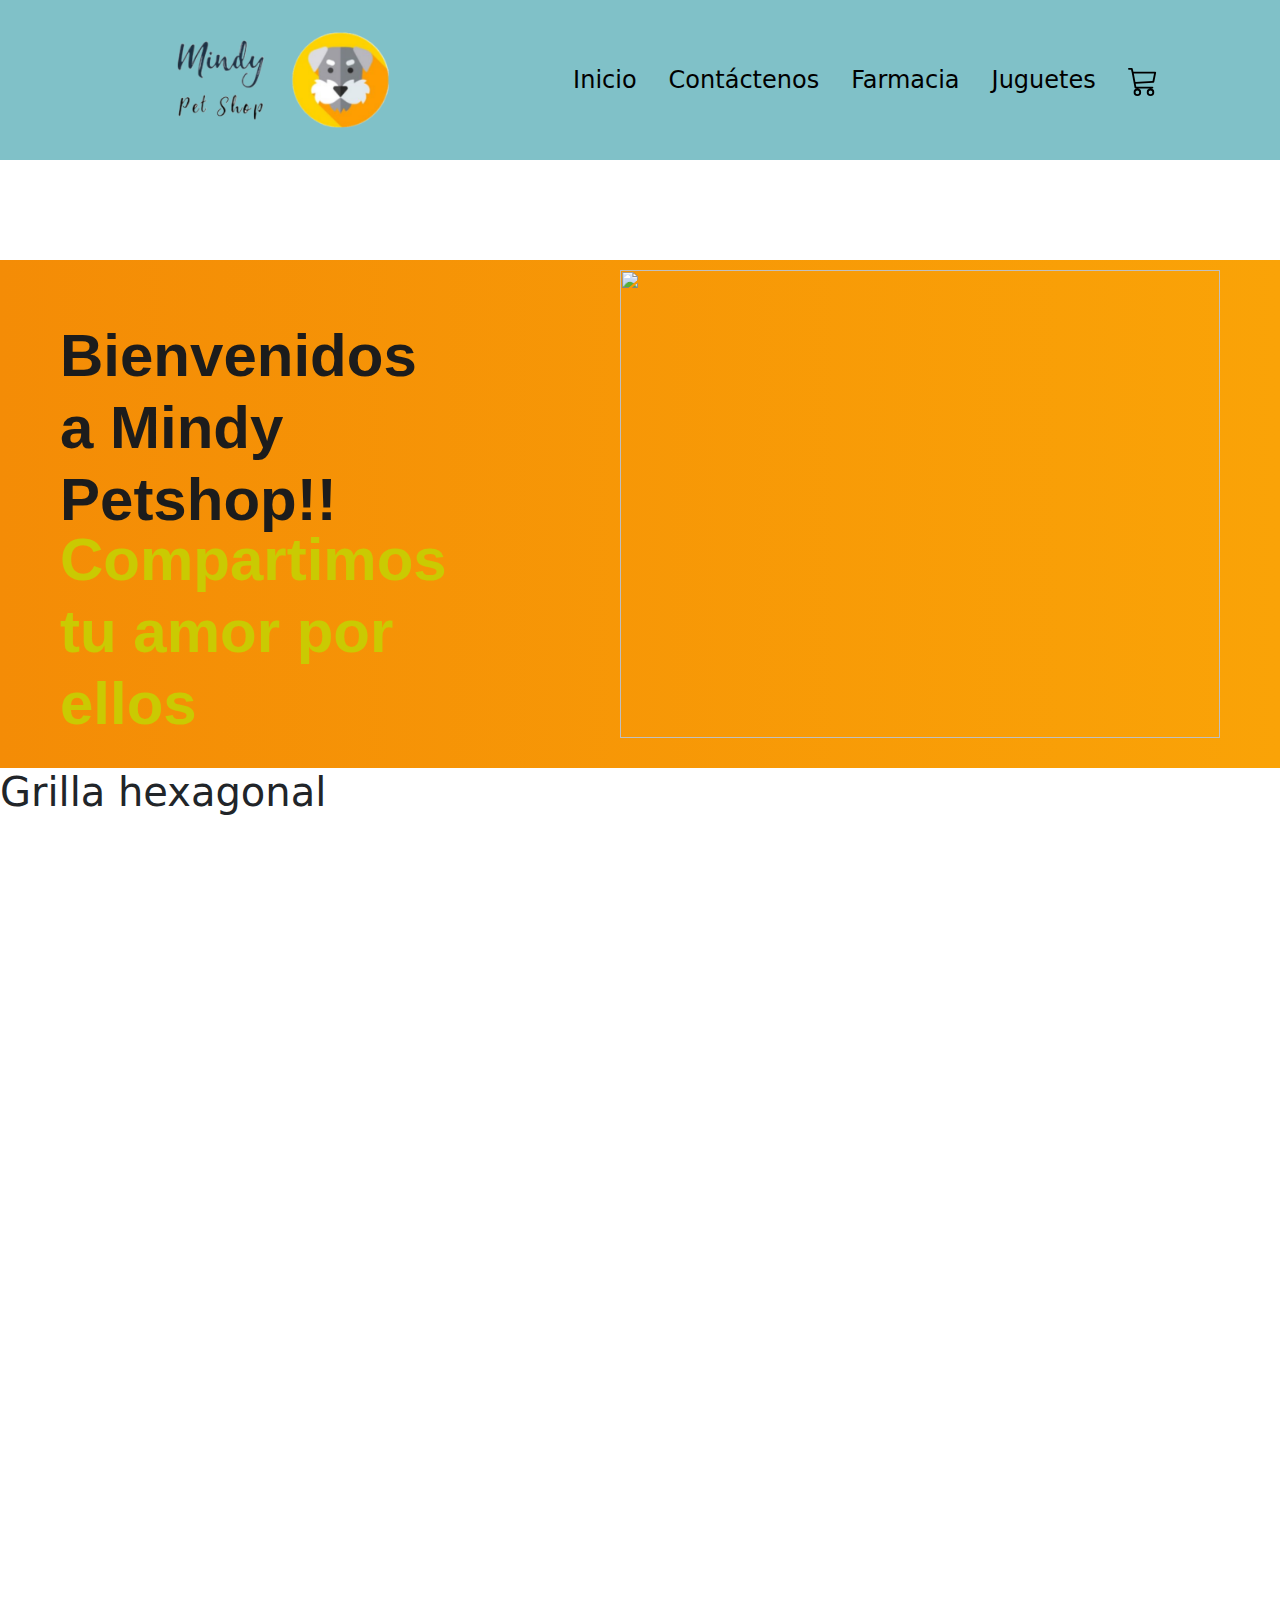
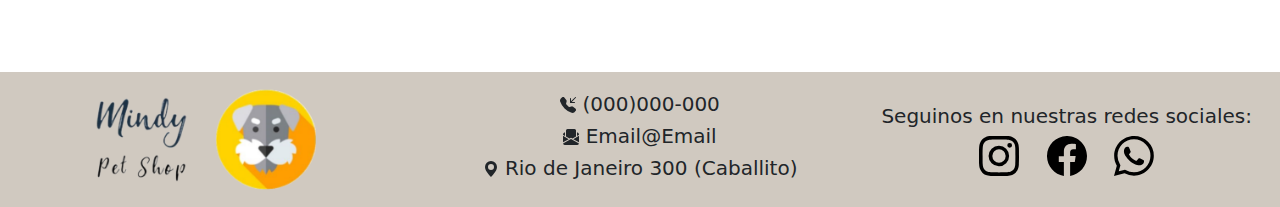
==== html/index.html @ bd45a816 "modificacion lunes 30-05 20:30hs" ====
<!DOCTYPE html>
<html lang="en">

<head>
   <meta charset="UTF-8">
   <meta http-equiv="X-UA-Compatible" content="IE=edge">
   <meta name="viewport" content="width=device-width, initial-scale=1.0">
   <link rel="stylesheet" href="https://cdn.jsdelivr.net/npm/bootstrap@5.2.0-beta1/dist/css/bootstrap.min.css">
   <link rel="stylesheet" href="https://cdn.jsdelivr.net/npm/bootstrap@5.2.0-beta1/dist/js/bootstrap.bundle.min.js">
   <link href="https://fonts.googleapis.com/css2?family=Secular+One&family=Signika+Negative:wght@700&display=swap"
      rel="stylesheet">
   <link rel="shortcut icon" href="./img/favicon.ico" type="image/x-icon">
   <link rel="stylesheet" href="../css/style.css">
   <title>Inicio</title>
</head>

<body>
   <header>
      <img class="logo" src="../img/minpet.png" alt="logo">
        <nav class="navbar navbar-expand-lg navbar-light">
            <div class="container-fluid">

                <button class="navbar-toggler" type="button" data-bs-toggle="collapse"
                    data-bs-target="#navbarNavAltMarkup" aria-controls="navbarNavAltMarkup" aria-expanded="false"
                    aria-label="Toggle navigation">
                    <span class="navbar-toggler-icon"></span>
                </button>
                <div class="collapse navbar-collapse" id="navbarNavAltMarkup">
                    <div class="navbar-nav">
                  <a href="#">Inicio</a>
                  <a href="./contacto.html">Contáctenos</a>
                  <a href="./farmacia.html">Farmacia</a>
                  <a href="./juguetes.html">Juguetes</a>
                  <a href="./carrito.html"><svg xmlns="http://www.w3.org/2000/svg" width="30" height="30"
                        fill="currentColor" class="bi bi-cart3" viewBox="0 0 16 16">
                        <path
                           d="M0 1.5A.5.5 0 0 1 .5 1H2a.5.5 0 0 1 .485.379L2.89 3H14.5a.5.5 0 0 1 .49.598l-1 5a.5.5 0 0 1-.465.401l-9.397.472L4.415 11H13a.5.5 0 0 1 0 1H4a.5.5 0 0 1-.491-.408L2.01 3.607 1.61 2H.5a.5.5 0 0 1-.5-.5zM3.102 4l.84 4.479 9.144-.459L13.89 4H3.102zM5 12a2 2 0 1 0 0 4 2 2 0 0 0 0-4zm7 0a2 2 0 1 0 0 4 2 2 0 0 0 0-4zm-7 1a1 1 0 1 1 0 2 1 1 0 0 1 0-2zm7 0a1 1 0 1 1 0 2 1 1 0 0 1 0-2z" />
                     </svg></a>
               </div>
            </div>
         </div>
      </nav>
   </header>

   <!-- CUERPO -->

   <main>
      <div class="contenedorPadre">
         <div class="contenedorSecundario">
            <div class="contenedor-bienvenido">
               <h1>Bienvenidos a Mindy Petshop!!</h1>
               <h2>Compartimos tu amor por ellos</h2>
            </div>
            <div class="contenedor-img">
               <img  class="img-index" src="./grilla-imagenes/perro-bienvenida-removebg-preview.png" alt="">
            </div>
         </div>
      </div>
      <h1 class="titulo">Grilla hexagonal</h1>
      <div class="galeria">

         <div class="galeria-item">
            <img class="img-index" src="./grilla-imagenes/pexels-anna-shvets-4588065.jpg" alt="foto-conej">
         </div>
         <div class="galeria-item">
            <img class="img-index" src="./grilla-imagenes/pexels-elianne-dipp-4666747.jpg" alt="foto-conej">
         </div>
         <div class="galeria-item">
            <img class="img-index" src="./grilla-imagenes/pexels-photo-2078772.jpeg" alt="foto-conej">
         </div>
         <div class="galeria-item">
            <img class="img-index" src="./grilla-imagenes/pexels-fox-213399.jpg" alt="foto-conej">
         </div>
         <div class="galeria-item">
            <img class="img-index" src="./grilla-imagenes/pexels-marko-blazevic-1327405.jpg" alt="foto-conej">
         </div>
         <div class="galeria-item">
            <img class="img-index" src="./grilla-imagenes/pexels-pixabay-45201.jpg" alt="foto-conej">
         </div>
         <div class="galeria-item">
            <img class="img-index" src="./grilla-imagenes/pexels-photo-2061057.webp" alt="foto-conej">
         </div>
         <div class="galeria-item">
            <img class="img-index" src="./grilla-imagenes/pexels-pixabay-53581.jpg" alt="foto-conej">
         </div>
         <div class="galeria-item">
            <img class="img-index" src="./grilla-imagenes/pexels-samer-daboul-1216482.jpg" alt="foto-conej">
         </div>
         <div class="galeria-item">
            <img class="img-index" src="./grilla-imagenes/pexels-photo-991831.webp" alt="foto-conej">
         </div>
      </div>
   </main>

   <!-- FOOTER -->


   <footer>
      <div class="imgfooter col-4 "><img class="logofooter" src="../img/minpet.png" alt=""></div>

      <div class="datosfooter row-align-items-center col-4">

         <h5><svg xmlns="http://www.w3.org/2000/svg" width="16" height="16" fill="currentColor"
               class="bi bi-telephone-inbound-fill" viewBox="0 0 16 16">
               <path fill-rule="evenodd"
                  d="M1.885.511a1.745 1.745 0 0 1 2.61.163L6.29 2.98c.329.423.445.974.315 1.494l-.547 2.19a.678.678 0 0 0 .178.643l2.457 2.457a.678.678 0 0 0 .644.178l2.189-.547a1.745 1.745 0 0 1 1.494.315l2.306 1.794c.829.645.905 1.87.163 2.611l-1.034 1.034c-.74.74-1.846 1.065-2.877.702a18.634 18.634 0 0 1-7.01-4.42 18.634 18.634 0 0 1-4.42-7.009c-.362-1.03-.037-2.137.703-2.877L1.885.511zM15.854.146a.5.5 0 0 1 0 .708L11.707 5H14.5a.5.5 0 0 1 0 1h-4a.5.5 0 0 1-.5-.5v-4a.5.5 0 0 1 1 0v2.793L15.146.146a.5.5 0 0 1 .708 0z" />
            </svg> (000)000-000</h5>
         <h5><svg xmlns="http://www.w3.org/2000/svg" width="16" height="16" fill="currentColor"
               class="bi bi-envelope-paper-fill" viewBox="0 0 16 16">
               <path fill-rule="evenodd"
                  d="M6.5 9.5 3 7.5v-6A1.5 1.5 0 0 1 4.5 0h7A1.5 1.5 0 0 1 13 1.5v6l-3.5 2L8 8.75l-1.5.75ZM1.059 3.635 2 3.133v3.753L0 5.713V5.4a2 2 0 0 1 1.059-1.765ZM16 5.713l-2 1.173V3.133l.941.502A2 2 0 0 1 16 5.4v.313Zm0 1.16-5.693 3.337L16 13.372v-6.5Zm-8 3.199 7.941 4.412A2 2 0 0 1 14 16H2a2 2 0 0 1-1.941-1.516L8 10.072Zm-8 3.3 5.693-3.162L0 6.873v6.5Z" />
            </svg> Email@Email</h5>
         <h5><svg xmlns="http://www.w3.org/2000/svg" width="16" height="16" fill="currentColor"
               class="bi bi-geo-alt-fill" viewBox="0 0 16 16">
               <path d="M8 16s6-5.686 6-10A6 6 0 0 0 2 6c0 4.314 6 10 6 10zm0-7a3 3 0 1 1 0-6 3 3 0 0 1 0 6z" />
            </svg> Rio de Janeiro 300 (Caballito)</h5>
      </div>

      <div class="redesfooter col-4">
         <h5>Seguinos en nuestras redes sociales:</h5>
         <div class="redes">
            <a class="aredsocial" href=""><svg xmlns="http://www.w3.org/2000/svg" width="40" height="40" fill="dark"
                  class="bi bi-instagram" viewBox="0 0 16 16">
                  <path
                     d="M8 0C5.829 0 5.556.01 4.703.048 3.85.088 3.269.222 2.76.42a3.917 3.917 0 0 0-1.417.923A3.927 3.927 0 0 0 .42 2.76C.222 3.268.087 3.85.048 4.7.01 5.555 0 5.827 0 8.001c0 2.172.01 2.444.048 3.297.04.852.174 1.433.372 1.942.205.526.478.972.923 1.417.444.445.89.719 1.416.923.51.198 1.09.333 1.942.372C5.555 15.99 5.827 16 8 16s2.444-.01 3.298-.048c.851-.04 1.434-.174 1.943-.372a3.916 3.916 0 0 0 1.416-.923c.445-.445.718-.891.923-1.417.197-.509.332-1.09.372-1.942C15.99 10.445 16 10.173 16 8s-.01-2.445-.048-3.299c-.04-.851-.175-1.433-.372-1.941a3.926 3.926 0 0 0-.923-1.417A3.911 3.911 0 0 0 13.24.42c-.51-.198-1.092-.333-1.943-.372C10.443.01 10.172 0 7.998 0h.003zm-.717 1.442h.718c2.136 0 2.389.007 3.232.046.78.035 1.204.166 1.486.275.373.145.64.319.92.599.28.28.453.546.598.92.11.281.24.705.275 1.485.039.843.047 1.096.047 3.231s-.008 2.389-.047 3.232c-.035.78-.166 1.203-.275 1.485a2.47 2.47 0 0 1-.599.919c-.28.28-.546.453-.92.598-.28.11-.704.24-1.485.276-.843.038-1.096.047-3.232.047s-2.39-.009-3.233-.047c-.78-.036-1.203-.166-1.485-.276a2.478 2.478 0 0 1-.92-.598 2.48 2.48 0 0 1-.6-.92c-.109-.281-.24-.705-.275-1.485-.038-.843-.046-1.096-.046-3.233 0-2.136.008-2.388.046-3.231.036-.78.166-1.204.276-1.486.145-.373.319-.64.599-.92.28-.28.546-.453.92-.598.282-.11.705-.24 1.485-.276.738-.034 1.024-.044 2.515-.045v.002zm4.988 1.328a.96.96 0 1 0 0 1.92.96.96 0 0 0 0-1.92zm-4.27 1.122a4.109 4.109 0 1 0 0 8.217 4.109 4.109 0 0 0 0-8.217zm0 1.441a2.667 2.667 0 1 1 0 5.334 2.667 2.667 0 0 1 0-5.334z" />
               </svg></a>
            <a class="aredsocial" href=""><svg xmlns="http://www.w3.org/2000/svg" width="40" height="40" fill="dark"
                  class="bi bi-facebook" viewBox="0 0 16 16">
                  <path
                     d="M16 8.049c0-4.446-3.582-8.05-8-8.05C3.58 0-.002 3.603-.002 8.05c0 4.017 2.926 7.347 6.75 7.951v-5.625h-2.03V8.05H6.75V6.275c0-2.017 1.195-3.131 3.022-3.131.876 0 1.791.157 1.791.157v1.98h-1.009c-.993 0-1.303.621-1.303 1.258v1.51h2.218l-.354 2.326H9.25V16c3.824-.604 6.75-3.934 6.75-7.951z" />
               </svg></a>
            <a class="aredsocial" href=""><svg xmlns="http://www.w3.org/2000/svg" width="40" height="40" fill="dark"
                  class="bi bi-whatsapp" viewBox="0 0 16 16">
                  <path
                     d="M13.601 2.326A7.854 7.854 0 0 0 7.994 0C3.627 0 .068 3.558.064 7.926c0 1.399.366 2.76 1.057 3.965L0 16l4.204-1.102a7.933 7.933 0 0 0 3.79.965h.004c4.368 0 7.926-3.558 7.93-7.93A7.898 7.898 0 0 0 13.6 2.326zM7.994 14.521a6.573 6.573 0 0 1-3.356-.92l-.24-.144-2.494.654.666-2.433-.156-.251a6.56 6.56 0 0 1-1.007-3.505c0-3.626 2.957-6.584 6.591-6.584a6.56 6.56 0 0 1 4.66 1.931 6.557 6.557 0 0 1 1.928 4.66c-.004 3.639-2.961 6.592-6.592 6.592zm3.615-4.934c-.197-.099-1.17-.578-1.353-.646-.182-.065-.315-.099-.445.099-.133.197-.513.646-.627.775-.114.133-.232.148-.43.05-.197-.1-.836-.308-1.592-.985-.59-.525-.985-1.175-1.103-1.372-.114-.198-.011-.304.088-.403.087-.088.197-.232.296-.346.1-.114.133-.198.198-.33.065-.134.034-.248-.015-.347-.05-.099-.445-1.076-.612-1.47-.16-.389-.323-.335-.445-.34-.114-.007-.247-.007-.38-.007a.729.729 0 0 0-.529.247c-.182.198-.691.677-.691 1.654 0 .977.71 1.916.81 2.049.098.133 1.394 2.132 3.383 2.992.47.205.84.326 1.129.418.475.152.904.129 1.246.08.38-.058 1.171-.48 1.338-.943.164-.464.164-.86.114-.943-.049-.084-.182-.133-.38-.232z" />
               </svg></a>
         </div>
      </div>

   </footer>

</body>

</html>
---- css/style.css ----
* {
    margin: 0%;
    padding: 0%;
    box-sizing: border-box;
}

/* Encabezado */

header {
    display: flex;
    align-items: center;
    justify-content: space-around;
    background-color: rgb(128, 193, 200);
    height: 10rem;
}


nav a {
    color: BLACK;
    font-size: 1.5rem;
    text-decoration: none;
    border-radius: .5rem;
    margin-right: 2rem;
    transition: all 1s;
}

nav a:hover {
    transition: all 1s;
    background-color: rgb(255, 211, 0);
    color: black;
    padding: .5rem;

}
.logo {
    width: 18%;
    z-index: 1;
    margin-left: 6rem;
}


/* Cuerpo */

.contenedorPadre {
    width: 100%;
    margin-top: 100px;
    font-family: 'Lucida Sans', 'Lucida Sans Regular', 'Lucida Grande', 'Lucida Sans Unicode', Geneva, Verdana, sans-serif;
    background: linear-gradient(to left, #faa307, #f48c06);
}

.contenedorSecundario {
    max-width: 1200px;
    margin: auto;
    padding: 20px;
    display: flex;
    justify-content: space-between;
    background-image: url();
}

.contenedor-bienvenido {
    max-width: 400px;
    margin-top: 40px;
    z-index: 2;
}

.contenedorPadre h1 {
    max-width: 400px;
    font-size: 60px;
    font-weight: 900;
    color: rgb(28, 28, 28);
}

.contenedorPadre h2 {
    font-size: 60px;
    font-weight: 900;
    color: rgb(202, 202, 2);
    margin-top: -20px;
}

.contenedorPadre p {
    margin-top: 10px;
    color: rgb(31, 28, 28);
}

.contenedor-img {
    position: relative;
}

.contenedor-img img {
    position: absolute;
    bottom: 10px;
    right: 0;
    width: 600px;
    animation: movimiento_vector 6s ease-in-out infinite;
    transition: all 300ms;
}

@keyframes movimiento_vector {
    0% {
        transform: translateY(10px);
    }

    25% {
        transform: translateY(-20px);
    }

    100% {
        transform: translateY(10px);
    }
}

.img-index{
    width: 100%;
    height: 100%;
    object-fit: cover;
}

.galeria {
    width: 85%;
    max-width: 1200px;
    margin-left: auto;
    margin-right: auto;

    display: grid;
    grid-template-columns: repeat(auto-fit, 133px);
    grid-auto-rows: 200px;
    justify-content: center;
    gap: 1rem;
}

.galeria-item {
    clip-path: polygon(50% 0%, 100% 25%, 100% 75%, 50% 100%, 0% 75%, 0% 25%);
    grid-column: span 2;
    height: 282px;
    transition: 0.5s filter;
}

.galeria-item:hover {
    filter: brightness(0.3);
}

.galeria-item:first-of-type {
    grid-column: 2 / span 2;
}


@media screen and (min-width: 505px) and (max-width: 685px) {
    .galeria-item:nth-of-type(odd) {
        grid-column: 2 / span 2;
    }

    .contenedor-img img {
        transform: scale(0);
        animation: none;
    }
}

@media screen and (min-width: 270px) and (max-width: 504px) {
    .galeria-item:first-of-type {
        grid-column: 1 / span 2;
    }

    .galeria {
        grid-auto-rows: 282px;
    }

    .contenedor-img img {
        transform: scale(0);
        animation: none;
    }
}

@media screen and (min-width: 505px) and (max-width: 685px) {
    .galeria-item:nth-of-type(odd) {
        grid-column: 2 / span 2;
    }

    .contenedor-img img {
        transform: scale(0);
        animation: none;
    }
}

@media screen and (min-width: 686px) and (max-width: 862px) {
    .galeria-item:nth-of-type(3n + 1) {
        grid-column: 2 / span 2;
    }

    .contenedor-img img {
        width: 500px;
    }
}

@media screen and (min-width: 863px) and (max-width: 1038px) {
    .galeria-item:nth-of-type(4n + 1) {
        grid-column: 2 / span 2;
    }
}

@media screen and (min-width: 1039px) and (max-width: 1215px) {
    .galeria-item:nth-of-type(5n + 1) {
        grid-column: 2 / span 2;
    }

}

@media screen and (min-width: 1216px) and (max-width: 1291px) {
    .galeria-item:nth-of-type(6n + 1) {
        grid-column: 2 / span 2;
    }
}

@media screen and (min-width: 1292px) {
    .galeria-item:nth-of-type(7n + 1) {
        grid-column: 2 / span 2;
    }
}

/* CONTACTO */

h1.contact-tittle {
    opacity: 70%;
    font-size: 4rem;
    font-family: 'Signika Negative', sans-serif;
    display: flex;
    justify-content: start;
    align-items: center;
    margin: 2rem;
    transition: all 1s
}

.contact_main {
    display: flex;
    flex-direction: column;
    align-items: center;
    width: 100%;
    background-color: rgb(228, 212, 185);
}

form {
    width: 70%;
}

#map {
    height: 180px;
    width: 100%;
}

/* CONTACTO */



/* FARMACIA */

.main_farmacia{
    background-color:rgb(228, 212, 185) ;
}

/* .container-farmacia {
    display: flex;
} */

.titulo-pagina-farmacia {
    text-align: center;
    height: 15vh;
    /* background-color: rgb(185, 230, 208); */
    background-image: url('https://escuelafarmacia.com/wp-content/uploads/cl%C3%ADnica-veterinaria.jpg');
    background-position: center;
    background-repeat: no-repeat;
    background-size: cover;
    /*PREGUNTAR MEDIDA*/
}



/* JUGUETES */

.main_juguetes{
    background-color:rgb(228, 212, 185) 
}

.container-juguetes {
    background-color: #F8F0DF;
    /*PREGUNTAR MEDIDA*/
}

.titulo-pagina-juguetes {
    text-align: center;
    height: 20vh;
    background-image: url('https://www.hola.com/imagenes/mascotas/20220325206925/perros-significado-juguetes-favoritos-dn/1-67-423/que-significan-juguetes-para-mi-perro-t.jpg');
    /* background-position: 75% 25%; */
    background-repeat: no-repeat;
    background-size: cover;
    /*PREGUNTAR MEDIDA*/
}


/* CARDS */

.card {
    transform: translateY(15px);
    transition: all 1s;
    margin: 1rem;
    margin-bottom: 2rem;
}

.card:hover {
    box-shadow: 1rem 1rem rgba(189, 189, 189, 0.479);
    transform: translateY(-15px);
    transition: all 1s;
    border-radius: .5rem;
}

.ultimas-unidades {
    background-color: red;
    color:white;
    text-align: center;
    border-radius: 5px;

}

.card>img {
    height: 15rem;
    object-fit: contain;
}




/* CARRITO */

.main-carrito {
    /* background-color:rgb(228, 212, 185) ; */
    min-height: 70vh;
}

/* FOOTER */

footer {
    display: flex;
    align-items: center;
    justify-content: space-between;
    background-color: rgb(208, 201, 192);
    min-height: 15vh;
}

.logofooter {
    width: 15rem;
}

.imgfooter {
    display: flex;
    flex-direction: column;
    align-items: center;
}

.datosfooter {
    display: flex;
    flex-direction: column;
    align-items: center;
}

.redesfooter {
    display: flex;
    flex-direction: column;
    align-items: center;
}

.aredsocial {
    margin: .7rem;
}







/* ....DAVID CSS... */

/* .container-farmacia {
    background-color: #F8F0DF;
    min-height: 50vh;

} */



.titulo-pagina-details {
    text-align: center;
    height: 15vh;
    background-image: url('https://escuelafarmacia.com/wp-content/uploads/cl%C3%ADnica-veterinaria.jpg');
    background-position: center;
    background-repeat: no-repeat;
    background-size: cover;
}





/* .card {
    border-color: grey;
    border-radius: 5px;
    box-shadow: 0px -1px 21px 2px rgba(0, 0, 0, 0.49);
    -webkit-box-shadow: 0px -1px 21px 2px rgba(0, 0, 0, 0.49);
    -moz-box-shadow: 0px -1px 21px 2px rgba(0, 0, 0, 0.49);
    min-height: 35rem;
} */



.img-detail {
    width: 30rem;


}
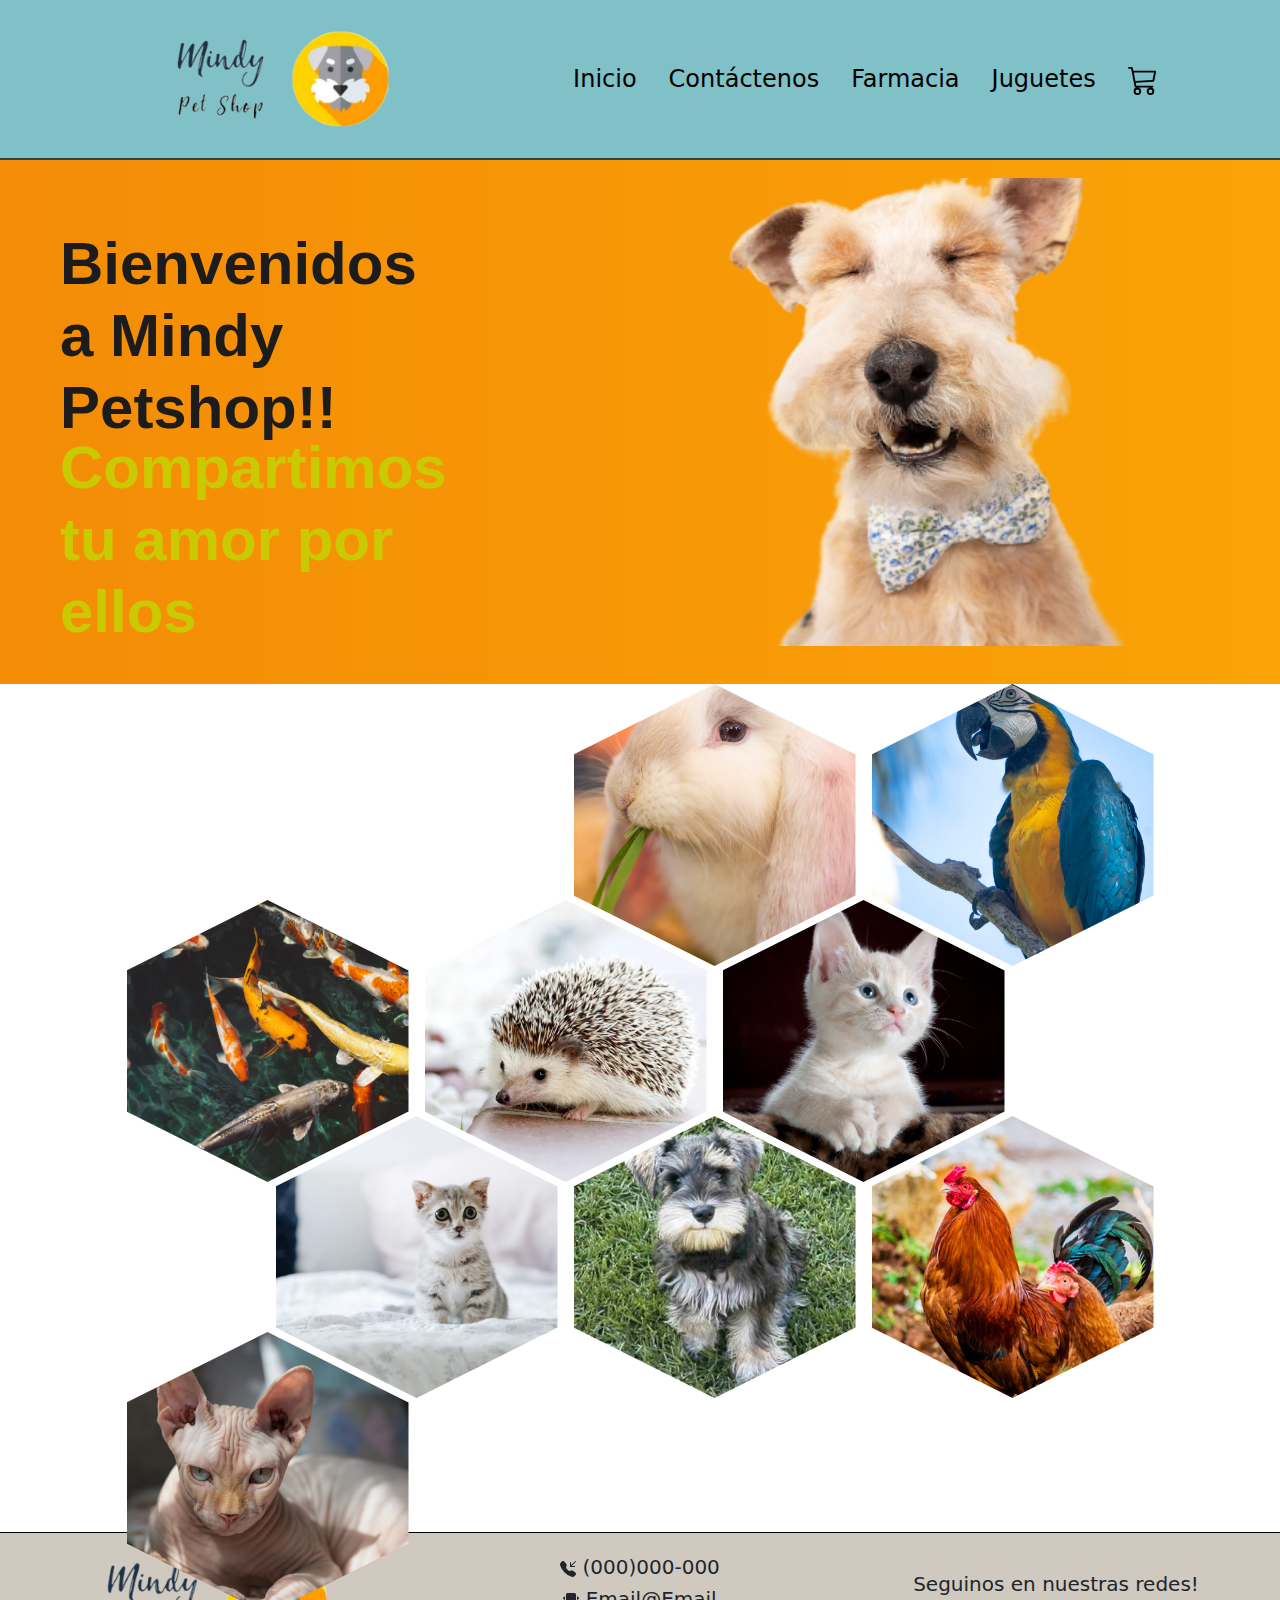
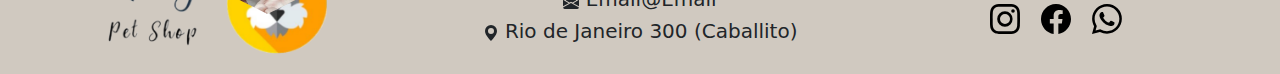
==== commit a89f0796: "modificacion madrugada martes 31-5" ====
--- a/html/index.html
+++ b/html/index.html
@@ -9,7 +9,7 @@
    <link rel="stylesheet" href="https://cdn.jsdelivr.net/npm/bootstrap@5.2.0-beta1/dist/js/bootstrap.bundle.min.js">
    <link href="https://fonts.googleapis.com/css2?family=Secular+One&family=Signika+Negative:wght@700&display=swap"
       rel="stylesheet">
-   <link rel="shortcut icon" href="./img/favicon.ico" type="image/x-icon">
+   <link rel="shortcut icon" href="../img/favdog.ico" type="image/x-icon">
    <link rel="stylesheet" href="../css/style.css">
    <title>Inicio</title>
 </head>
@@ -17,16 +17,15 @@
 <body>
    <header>
       <img class="logo" src="../img/minpet.png" alt="logo">
-        <nav class="navbar navbar-expand-lg navbar-light">
-            <div class="container-fluid">
+      <nav class="navbar navbar-expand-lg navbar-light">
+         <div class="container-fluid">
 
-                <button class="navbar-toggler" type="button" data-bs-toggle="collapse"
-                    data-bs-target="#navbarNavAltMarkup" aria-controls="navbarNavAltMarkup" aria-expanded="false"
-                    aria-label="Toggle navigation">
-                    <span class="navbar-toggler-icon"></span>
-                </button>
-                <div class="collapse navbar-collapse" id="navbarNavAltMarkup">
-                    <div class="navbar-nav">
+            <button class="navbar-toggler" type="button" data-bs-toggle="collapse" data-bs-target="#navbarNavAltMarkup"
+               aria-controls="navbarNavAltMarkup" aria-expanded="false" aria-label="Toggle navigation">
+               <span class="navbar-toggler-icon"></span>
+            </button>
+            <div class="collapse navbar-collapse" id="navbarNavAltMarkup">
+               <div class="navbar-nav">
                   <a href="#">Inicio</a>
                   <a href="./contacto.html">Contáctenos</a>
                   <a href="./farmacia.html">Farmacia</a>
@@ -52,42 +51,41 @@
                <h2>Compartimos tu amor por ellos</h2>
             </div>
             <div class="contenedor-img">
-               <img  class="img-index" src="./grilla-imagenes/perro-bienvenida-removebg-preview.png" alt="">
+               <img class="img-index" src="../img/perro-bienvenida-removebg-preview.png" alt="">
             </div>
          </div>
       </div>
-      <h1 class="titulo">Grilla hexagonal</h1>
       <div class="galeria">
 
          <div class="galeria-item">
-            <img class="img-index" src="./grilla-imagenes/pexels-anna-shvets-4588065.jpg" alt="foto-conej">
+            <img class="img-index" src="../img/pexels-anna-shvets-4588065" alt="foto-conej">
          </div>
          <div class="galeria-item">
-            <img class="img-index" src="./grilla-imagenes/pexels-elianne-dipp-4666747.jpg" alt="foto-conej">
+            <img class="img-index" src="../img/pexels-photo-8864343" alt="foto-conej">
          </div>
          <div class="galeria-item">
-            <img class="img-index" src="./grilla-imagenes/pexels-photo-2078772.jpeg" alt="foto-conej">
+            <img class="img-index" src="../img/pexels-photo-2078772" alt="foto-conej">
          </div>
          <div class="galeria-item">
-            <img class="img-index" src="./grilla-imagenes/pexels-fox-213399.jpg" alt="foto-conej">
+            <img class="img-index" src="../img/pexels-fox-213399" alt="foto-conej">
          </div>
          <div class="galeria-item">
-            <img class="img-index" src="./grilla-imagenes/pexels-marko-blazevic-1327405.jpg" alt="foto-conej">
+            <img class="img-index" src="../img/erizo" alt="foto-conej">
          </div>
          <div class="galeria-item">
-            <img class="img-index" src="./grilla-imagenes/pexels-pixabay-45201.jpg" alt="foto-conej">
+            <img class="img-index" src="../img/pexels-pixabay-45201" alt="foto-conej">
          </div>
          <div class="galeria-item">
-            <img class="img-index" src="./grilla-imagenes/pexels-photo-2061057.webp" alt="foto-conej">
+            <img class="img-index" src="../img/pexels-photo-2061057" alt="foto-conej">
          </div>
          <div class="galeria-item">
-            <img class="img-index" src="./grilla-imagenes/pexels-pixabay-53581.jpg" alt="foto-conej">
+            <img class="img-index" src="../img/sc.jpg" alt="foto-conej">
          </div>
          <div class="galeria-item">
-            <img class="img-index" src="./grilla-imagenes/pexels-samer-daboul-1216482.jpg" alt="foto-conej">
+            <img class="img-index" src="../img/pexels-samer-daboul-1216482" alt="foto-conej">
          </div>
          <div class="galeria-item">
-            <img class="img-index" src="./grilla-imagenes/pexels-photo-991831.webp" alt="foto-conej">
+            <img class="img-index" src="../img/gatosiames" alt="foto-conej">
          </div>
       </div>
    </main>
@@ -117,19 +115,19 @@
       </div>
 
       <div class="redesfooter col-4">
-         <h5>Seguinos en nuestras redes sociales:</h5>
+         <h5>Seguinos en nuestras redes!</h5>
          <div class="redes">
-            <a class="aredsocial" href=""><svg xmlns="http://www.w3.org/2000/svg" width="40" height="40" fill="dark"
+            <a class="aredsocial" href=""><svg xmlns="http://www.w3.org/2000/svg" width="30" height="30" fill="dark"
                   class="bi bi-instagram" viewBox="0 0 16 16">
                   <path
                      d="M8 0C5.829 0 5.556.01 4.703.048 3.85.088 3.269.222 2.76.42a3.917 3.917 0 0 0-1.417.923A3.927 3.927 0 0 0 .42 2.76C.222 3.268.087 3.85.048 4.7.01 5.555 0 5.827 0 8.001c0 2.172.01 2.444.048 3.297.04.852.174 1.433.372 1.942.205.526.478.972.923 1.417.444.445.89.719 1.416.923.51.198 1.09.333 1.942.372C5.555 15.99 5.827 16 8 16s2.444-.01 3.298-.048c.851-.04 1.434-.174 1.943-.372a3.916 3.916 0 0 0 1.416-.923c.445-.445.718-.891.923-1.417.197-.509.332-1.09.372-1.942C15.99 10.445 16 10.173 16 8s-.01-2.445-.048-3.299c-.04-.851-.175-1.433-.372-1.941a3.926 3.926 0 0 0-.923-1.417A3.911 3.911 0 0 0 13.24.42c-.51-.198-1.092-.333-1.943-.372C10.443.01 10.172 0 7.998 0h.003zm-.717 1.442h.718c2.136 0 2.389.007 3.232.046.78.035 1.204.166 1.486.275.373.145.64.319.92.599.28.28.453.546.598.92.11.281.24.705.275 1.485.039.843.047 1.096.047 3.231s-.008 2.389-.047 3.232c-.035.78-.166 1.203-.275 1.485a2.47 2.47 0 0 1-.599.919c-.28.28-.546.453-.92.598-.28.11-.704.24-1.485.276-.843.038-1.096.047-3.232.047s-2.39-.009-3.233-.047c-.78-.036-1.203-.166-1.485-.276a2.478 2.478 0 0 1-.92-.598 2.48 2.48 0 0 1-.6-.92c-.109-.281-.24-.705-.275-1.485-.038-.843-.046-1.096-.046-3.233 0-2.136.008-2.388.046-3.231.036-.78.166-1.204.276-1.486.145-.373.319-.64.599-.92.28-.28.546-.453.92-.598.282-.11.705-.24 1.485-.276.738-.034 1.024-.044 2.515-.045v.002zm4.988 1.328a.96.96 0 1 0 0 1.92.96.96 0 0 0 0-1.92zm-4.27 1.122a4.109 4.109 0 1 0 0 8.217 4.109 4.109 0 0 0 0-8.217zm0 1.441a2.667 2.667 0 1 1 0 5.334 2.667 2.667 0 0 1 0-5.334z" />
                </svg></a>
-            <a class="aredsocial" href=""><svg xmlns="http://www.w3.org/2000/svg" width="40" height="40" fill="dark"
+            <a class="aredsocial" href=""><svg xmlns="http://www.w3.org/2000/svg" width="30" height="30" fill="dark"
                   class="bi bi-facebook" viewBox="0 0 16 16">
                   <path
                      d="M16 8.049c0-4.446-3.582-8.05-8-8.05C3.58 0-.002 3.603-.002 8.05c0 4.017 2.926 7.347 6.75 7.951v-5.625h-2.03V8.05H6.75V6.275c0-2.017 1.195-3.131 3.022-3.131.876 0 1.791.157 1.791.157v1.98h-1.009c-.993 0-1.303.621-1.303 1.258v1.51h2.218l-.354 2.326H9.25V16c3.824-.604 6.75-3.934 6.75-7.951z" />
                </svg></a>
-            <a class="aredsocial" href=""><svg xmlns="http://www.w3.org/2000/svg" width="40" height="40" fill="dark"
+            <a class="aredsocial" href=""><svg xmlns="http://www.w3.org/2000/svg" width="30" height="30" fill="dark"
                   class="bi bi-whatsapp" viewBox="0 0 16 16">
                   <path
                      d="M13.601 2.326A7.854 7.854 0 0 0 7.994 0C3.627 0 .068 3.558.064 7.926c0 1.399.366 2.76 1.057 3.965L0 16l4.204-1.102a7.933 7.933 0 0 0 3.79.965h.004c4.368 0 7.926-3.558 7.93-7.93A7.898 7.898 0 0 0 13.6 2.326zM7.994 14.521a6.573 6.573 0 0 1-3.356-.92l-.24-.144-2.494.654.666-2.433-.156-.251a6.56 6.56 0 0 1-1.007-3.505c0-3.626 2.957-6.584 6.591-6.584a6.56 6.56 0 0 1 4.66 1.931 6.557 6.557 0 0 1 1.928 4.66c-.004 3.639-2.961 6.592-6.592 6.592zm3.615-4.934c-.197-.099-1.17-.578-1.353-.646-.182-.065-.315-.099-.445.099-.133.197-.513.646-.627.775-.114.133-.232.148-.43.05-.197-.1-.836-.308-1.592-.985-.59-.525-.985-1.175-1.103-1.372-.114-.198-.011-.304.088-.403.087-.088.197-.232.296-.346.1-.114.133-.198.198-.33.065-.134.034-.248-.015-.347-.05-.099-.445-1.076-.612-1.47-.16-.389-.323-.335-.445-.34-.114-.007-.247-.007-.38-.007a.729.729 0 0 0-.529.247c-.182.198-.691.677-.691 1.654 0 .977.71 1.916.81 2.049.098.133 1.394 2.132 3.383 2.992.47.205.84.326 1.129.418.475.152.904.129 1.246.08.38-.058 1.171-.48 1.338-.943.164-.464.164-.86.114-.943-.049-.084-.182-.133-.38-.232z" />
--- a/css/style.css
+++ b/css/style.css
@@ -12,8 +12,22 @@
     justify-content: space-around;
     background-color: rgb(128, 193, 200);
     height: 10rem;
-}
-
+    border-bottom: 2px solid rgba(0, 0, 0, 0.658);
+    box-shadow: 0 10px 17px -5px #000000;
+    
+}
+
+h1{
+    font-size: 3rem;
+    transition: 1s;
+    
+}
+
+h1:hover{ 
+    color: rgb(black);
+    font-size: 5rem;
+    transition: 1s;
+}
 
 nav a {
     color: BLACK;
@@ -42,7 +56,7 @@
 
 .contenedorPadre {
     width: 100%;
-    margin-top: 100px;
+    padding: .5rem;
     font-family: 'Lucida Sans', 'Lucida Sans Regular', 'Lucida Grande', 'Lucida Sans Unicode', Geneva, Verdana, sans-serif;
     background: linear-gradient(to left, #faa307, #f48c06);
 }
@@ -245,9 +259,6 @@
     width: 100%;
 }
 
-/* CONTACTO */
-
-
 
 /* FARMACIA */
 
@@ -261,7 +272,8 @@
 
 .titulo-pagina-farmacia {
     text-align: center;
-    height: 15vh;
+    height: 35vh;
+    color: white;
     /* background-color: rgb(185, 230, 208); */
     background-image: url('https://escuelafarmacia.com/wp-content/uploads/cl%C3%ADnica-veterinaria.jpg');
     background-position: center;
@@ -283,19 +295,30 @@
     /*PREGUNTAR MEDIDA*/
 }
 
-.titulo-pagina-juguetes {
+.titulo-juguete {
     text-align: center;
-    height: 20vh;
-    background-image: url('https://www.hola.com/imagenes/mascotas/20220325206925/perros-significado-juguetes-favoritos-dn/1-67-423/que-significan-juguetes-para-mi-perro-t.jpg');
-    /* background-position: 75% 25%; */
+    height: 35vh;
+    color: white;
+    background-image: url(../img/gatojugando.JPG);
+    background-position: 75% 25%;
     background-repeat: no-repeat;
     background-size: cover;
     /*PREGUNTAR MEDIDA*/
 }
 
+.carousel{
+    display: flex;
+    width: 100%;
+    height: 50vh;
+    background-position: end;
+}
+
 
 /* CARDS */
 
+.buscador{
+    background-color: rgb(208, 201, 192);
+}
 .card {
     transform: translateY(15px);
     transition: all 1s;
@@ -304,7 +327,7 @@
 }
 
 .card:hover {
-    box-shadow: 1rem 1rem rgba(189, 189, 189, 0.479);
+    box-shadow: 1rem 1rem rgba(68, 60, 60, 0.479);
     transform: translateY(-15px);
     transition: all 1s;
     border-radius: .5rem;
@@ -313,6 +336,7 @@
 .ultimas-unidades {
     background-color: red;
     color:white;
+    font-weight: bolder;
     text-align: center;
     border-radius: 5px;
 
@@ -333,56 +357,7 @@
     min-height: 70vh;
 }
 
-/* FOOTER */
-
-footer {
-    display: flex;
-    align-items: center;
-    justify-content: space-between;
-    background-color: rgb(208, 201, 192);
-    min-height: 15vh;
-}
-
-.logofooter {
-    width: 15rem;
-}
-
-.imgfooter {
-    display: flex;
-    flex-direction: column;
-    align-items: center;
-}
-
-.datosfooter {
-    display: flex;
-    flex-direction: column;
-    align-items: center;
-}
-
-.redesfooter {
-    display: flex;
-    flex-direction: column;
-    align-items: center;
-}
-
-.aredsocial {
-    margin: .7rem;
-}
-
-
-
-
-
-
-
-/* ....DAVID CSS... */
-
-/* .container-farmacia {
-    background-color: #F8F0DF;
-    min-height: 50vh;
-
-} */
-
+/* DETALLES */
 
 
 .titulo-pagina-details {
@@ -394,6 +369,55 @@
     background-size: cover;
 }
 
+.img-detail {
+    width: 30rem;
+}
+
+/* FOOTER */
+
+footer {
+    display: flex;
+    align-items: center;
+    justify-content: space-between;
+    background-color: rgb(208, 201, 192);
+    min-height: 15vh;
+    padding: 1rem;
+    border-top: solid black 1px;
+}
+
+.logofooter {
+    width: 15rem;
+}
+
+.imgfooter {
+    display: flex;
+    flex-direction: column;
+    align-items: center;
+}
+
+.datosfooter {
+    display: flex;
+    flex-direction: column;
+    align-items: center;
+}
+
+.redesfooter {
+    display: flex;
+    flex-direction: column;
+    align-items: center;
+}
+
+.aredsocial {
+    margin: .5rem;
+}
+
+/* ....DAVID CSS... */
+
+/* .container-farmacia {
+    background-color: #F8F0DF;
+    min-height: 50vh;
+
+} */
 
 
 
@@ -409,9 +433,3 @@
 
 
 
-.img-detail {
-    width: 30rem;
-
-
-}
-
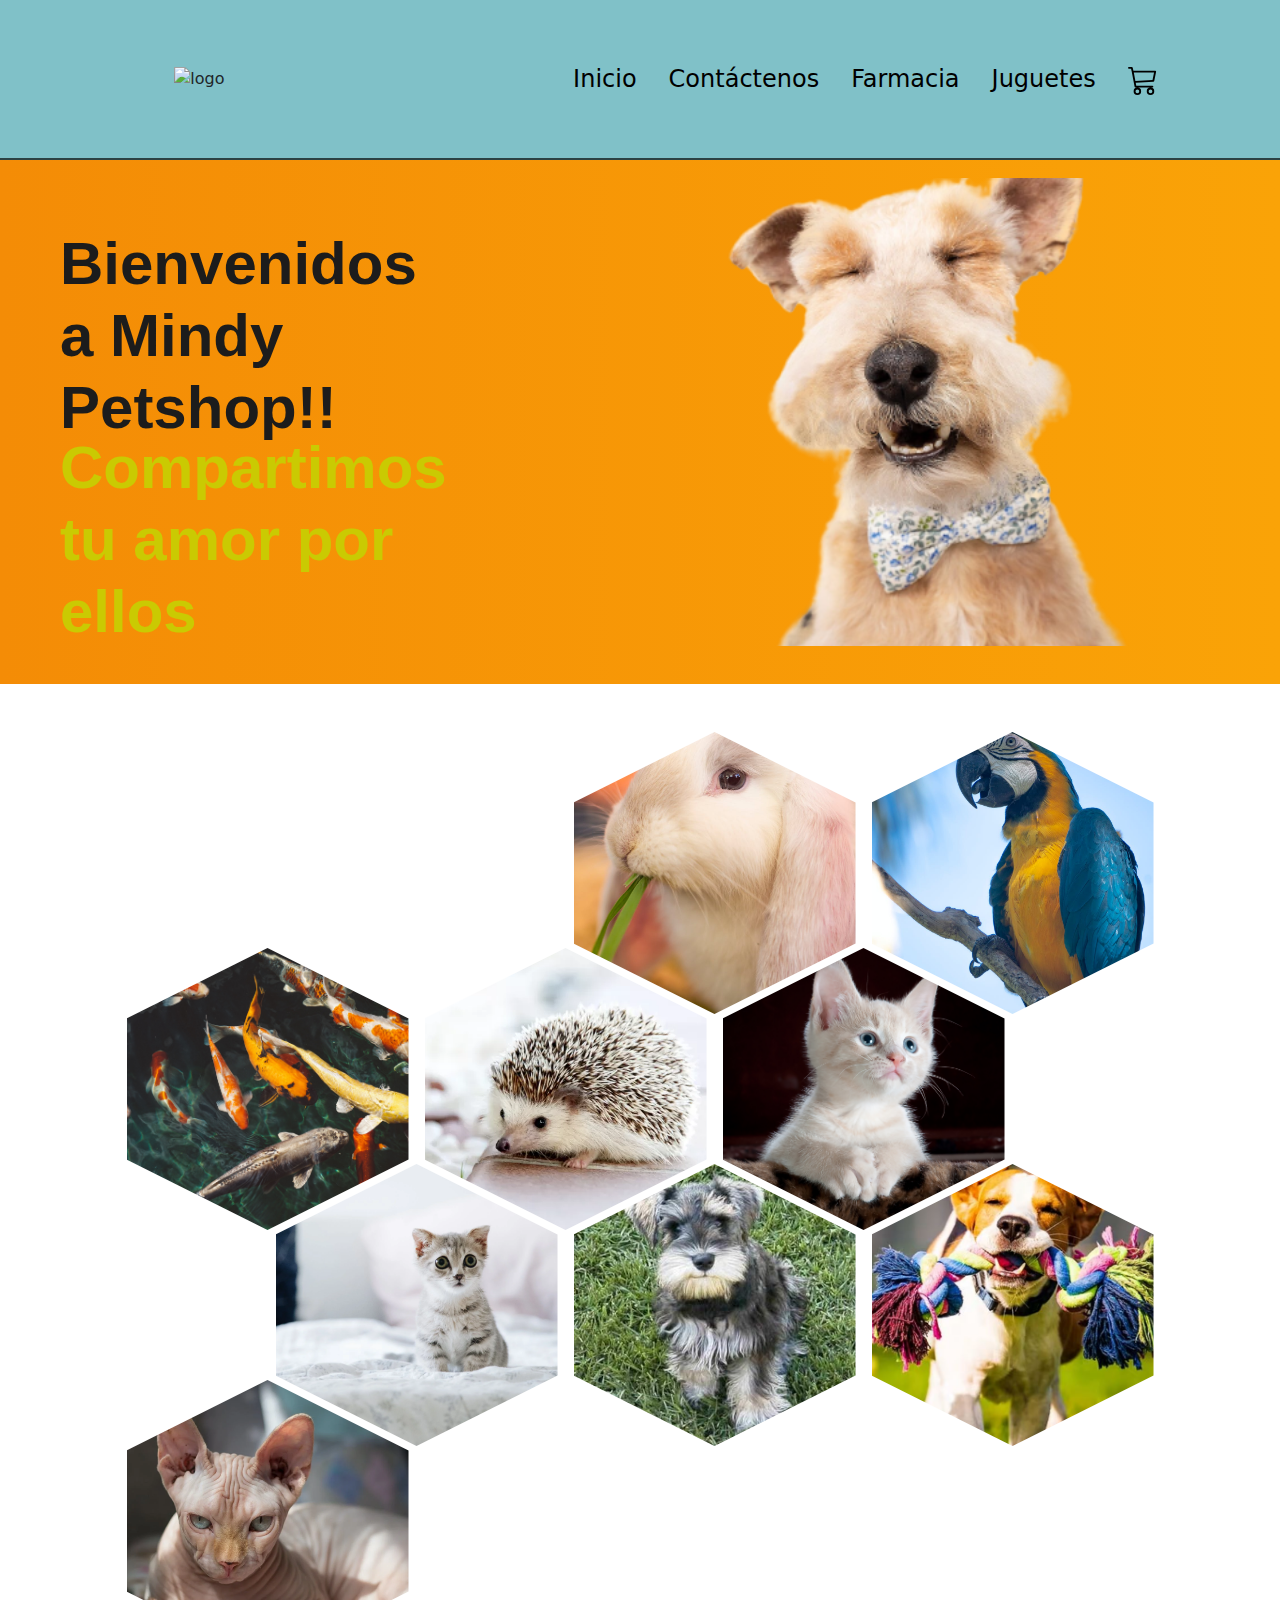
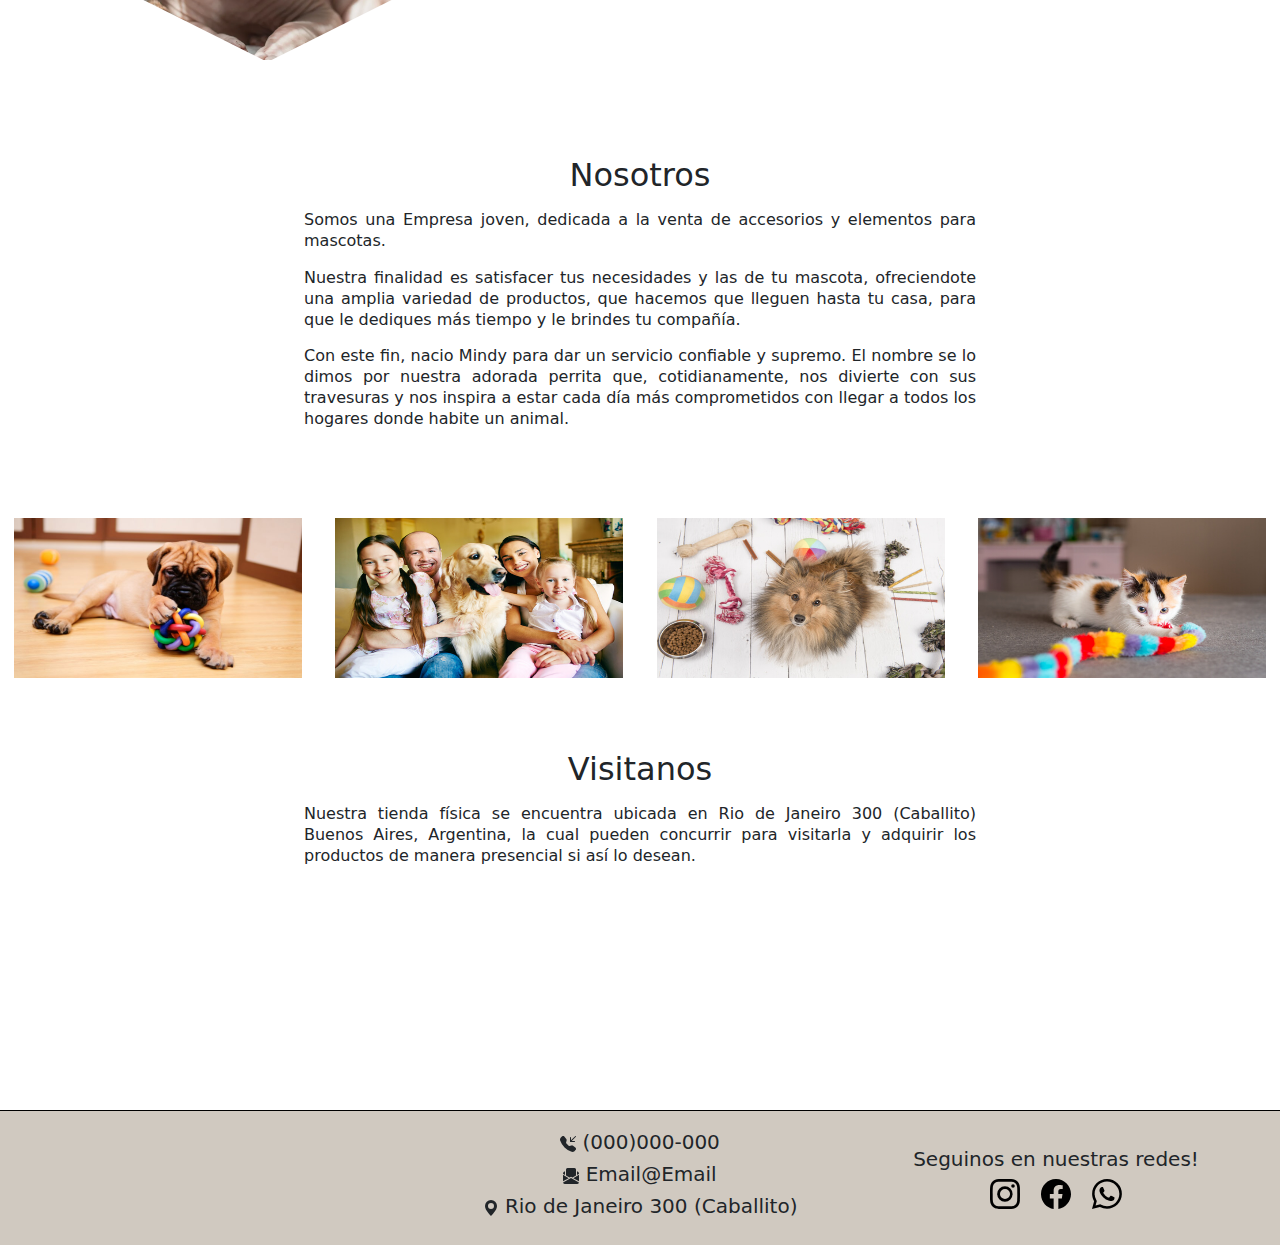
==== commit e3c2098d: "modificacion martes medio dia" ====
--- a/html/index.html
+++ b/html/index.html
@@ -11,6 +11,9 @@
       rel="stylesheet">
    <link rel="shortcut icon" href="../img/favdog.ico" type="image/x-icon">
    <link rel="stylesheet" href="../css/style.css">
+   <link rel="stylesheet" href="https://unpkg.com/leaflet@1.8.0/dist/leaflet.css"
+      integrity="sha512-hoalWLoI8r4UszCkZ5kL8vayOGVae1oxXe/2A4AO6J9+580uKHDO3JdHb7NzwwzK5xr/Fs0W40kiNHxM9vyTtQ=="
+      crossorigin="" />
    <title>Inicio</title>
 </head>
 
@@ -44,6 +47,8 @@
    <!-- CUERPO -->
 
    <main>
+      <div class="general_main">
+
       <div class="contenedorPadre">
          <div class="contenedorSecundario">
             <div class="contenedor-bienvenido">
@@ -82,12 +87,65 @@
             <img class="img-index" src="../img/sc.jpg" alt="foto-conej">
          </div>
          <div class="galeria-item">
+            <img class="img-index" src="../img/perritojugando.JPG" alt="foto-conej">
+         </div>
+         <div class="galeria-item">
+            <img class="img-index" src="../img/gatosiames" alt="foto-conej">
+         </div>
+         <!-- <div class="galeria-item">
+            <img class="img-index" src="../img/sc.jpg" alt="foto-conej">
+         </div>
+         <div class="galeria-item">
             <img class="img-index" src="../img/pexels-samer-daboul-1216482" alt="foto-conej">
          </div>
          <div class="galeria-item">
             <img class="img-index" src="../img/gatosiames" alt="foto-conej">
-         </div>
-      </div>
+         </div> -->
+      </div>
+
+      <div class="contedor_nosotros_visitas">
+         <div class="contenedor_nosotros">
+            <div class="txt_nosotros">
+               <h2 class="pt-5">Nosotros</h2>
+               <p class="contenido_texto">
+                  Somos una Empresa joven, dedicada a la venta de accesorios y elementos para mascotas.
+               </p>
+               <p class="contenido_texto">
+                  Nuestra finalidad es satisfacer tus necesidades y las de tu mascota, ofreciendote una amplia variedad
+                  de productos,
+                  que hacemos que lleguen hasta tu casa, para que le dediques más tiempo y le brindes tu compañía.
+               </p>
+               <p class="contenido_texto">
+                  Con este fin, nacio Mindy para dar un servicio confiable y supremo. El nombre se lo dimos por nuestra
+                  adorada perrita que,
+                  cotidianamente, nos divierte con sus travesuras y nos inspira a estar cada día más comprometidos
+                  con llegar a todos los hogares donde habite un animal.
+               </p>
+            </div>
+         </div>
+         <div class="contenedor_img d-flex row">
+            <img src="../img/jugar-perro-casa-768x510.jpg" alt="mascota_jugando" class="img_mascota_jugando">
+            <img src="../img/perro-con-familia.jpg" alt="imagen_familia" class="img_mascota_jugando">
+            <img src="../img/perro-juguetes-mirando-arriba.jpg" alt="mascota" class="img_mascota_jugando">
+            <img src="../img/gato-hilo.jpg" alt="mascota" class="img_mascota_jugando">
+         </div>
+
+         <div class="contenedor_visitanos">
+            <div class="txt_visitanos">
+               <h2>Visitanos</h2>
+               <p class="contenido_texto">
+                  Nuestra tienda física se encuentra ubicada en Rio de Janeiro 300 (Caballito) Buenos Aires, Argentina,
+                  la cual pueden
+                  concurrir para visitarla y adquirir los productos de manera presencial si así lo desean.
+               </p>
+            </div>
+            
+         </div>
+      </div>
+
+   </div>
+
+      <div id="map"></div>
    </main>
 
    <!-- FOOTER -->
@@ -136,7 +194,13 @@
       </div>
 
    </footer>
-
+   <script src="https://cdn.jsdelivr.net/npm/bootstrap@5.2.0-beta1/dist/js/bootstrap.bundle.min.js"
+      integrity="sha384-pprn3073KE6tl6bjs2QrFaJGz5/SUsLqktiwsUTF55Jfv3qYSDhgCecCxMW52nD2"
+      crossorigin="anonymous"></script>
+   <script src="https://unpkg.com/leaflet@1.8.0/dist/leaflet.js"
+      integrity="sha512-BB3hKbKWOc9Ez/TAwyWxNXeoV9c1v6FIeYiBieIWkpLjauysF18NzgR1MBNBXf8/KABdlkX68nAhlwcDFLGPCQ=="
+      crossorigin=""></script>
+   <script src="../javascript/contacto.js"></script>
 </body>
 
 </html>--- a/css/style.css
+++ b/css/style.css
@@ -13,7 +13,7 @@
     background-color: rgb(128, 193, 200);
     height: 10rem;
     border-bottom: 2px solid rgba(0, 0, 0, 0.658);
-    box-shadow: 0 10px 17px -5px #000000;
+    /* box-shadow: 0 10px 17px -5px #000000; */
     
 }
 
@@ -54,6 +54,11 @@
 
 /* Cuerpo */
 
+.general_main{
+    display: flex;
+    flex-direction: column;
+}
+
 .contenedorPadre {
     width: 100%;
     padding: .5rem;
@@ -71,6 +76,7 @@
 }
 
 .contenedor-bienvenido {
+    flex-direction: column;
     max-width: 400px;
     margin-top: 40px;
     z-index: 2;
@@ -133,13 +139,29 @@
     max-width: 1200px;
     margin-left: auto;
     margin-right: auto;
-
+    display: grid;
+    grid-template-columns: repeat(auto-fit, 133px);
+    grid-auto-rows: 200px;
+    justify-content: center; 
+    gap: 1rem;
+    padding-bottom: 5rem;
+    margin-top: 3rem;
+    overflow: hidden;
+}
+
+
+/* .galeriaa{
+    width: 85%;
+    max-width: 1624px;
+    margin-left: auto;
+    margin-right: auto;
+    background-color: blue;
     display: grid;
     grid-template-columns: repeat(auto-fit, 133px);
     grid-auto-rows: 200px;
     justify-content: center;
     gap: 1rem;
-}
+} */
 
 .galeria-item {
     clip-path: polygon(50% 0%, 100% 25%, 100% 75%, 50% 100%, 0% 75%, 0% 25%);
@@ -157,8 +179,21 @@
 }
 
 
+@media (max-width:460px) {
+    .contenedorPadre h1{
+        font-size: 1rem;
+        margin-bottom: 1.5rem;
+    }
+}
+
+@media (max-width:460px) {
+    .contenedorPadre h2 {
+        font-size: 1rem;
+    }
+}
+
 @media screen and (min-width: 505px) and (max-width: 685px) {
-    .galeria-item:nth-of-type(odd) {
+    .galeria-item:nth-of-type(10n + 1){
         grid-column: 2 / span 2;
     }
 
@@ -228,6 +263,50 @@
         grid-column: 2 / span 2;
     }
 }
+
+/* MAIN DOLORES */
+
+/* / .contedor_nosotros_visitas{
+    height: 30rem;
+    display: flex;
+    flex-direction: column;
+    align-items: center;
+    justify-content: center;
+} / */
+.contenedor_nosotros, .contenedor_visitanos{
+    display: flex;
+    justify-content: center;
+    align-items: center;
+} 
+
+.txt_nosotros, .txt_visitanos{
+    width: 60%;
+    padding: 3rem; 
+    text-align: center;
+
+
+}
+.contenido_texto{
+    text-align: justify;
+    line-height: 1.3;
+    margin-top: 1rem;
+}
+.contenedor_img{
+    display: flex;
+    align-items: center;
+    justify-content: space-evenly;
+    padding: 0.5rem;
+
+}
+.img_mascota_jugando{
+    height: 12rem;
+    width: 20rem;
+    border-radius: 0.2rem;
+    padding: 1rem;
+}
+/* / .img_mascota_jugando :hover{
+} */ 
+
 
 /* CONTACTO */
 
@@ -238,7 +317,7 @@
     display: flex;
     justify-content: start;
     align-items: center;
-    margin: 2rem;
+    margin-top: 5rem;
     transition: all 1s
 }
 
@@ -247,6 +326,7 @@
     flex-direction: column;
     align-items: center;
     width: 100%;
+    height: 48rem;
     background-color: rgb(228, 212, 185);
 }
 
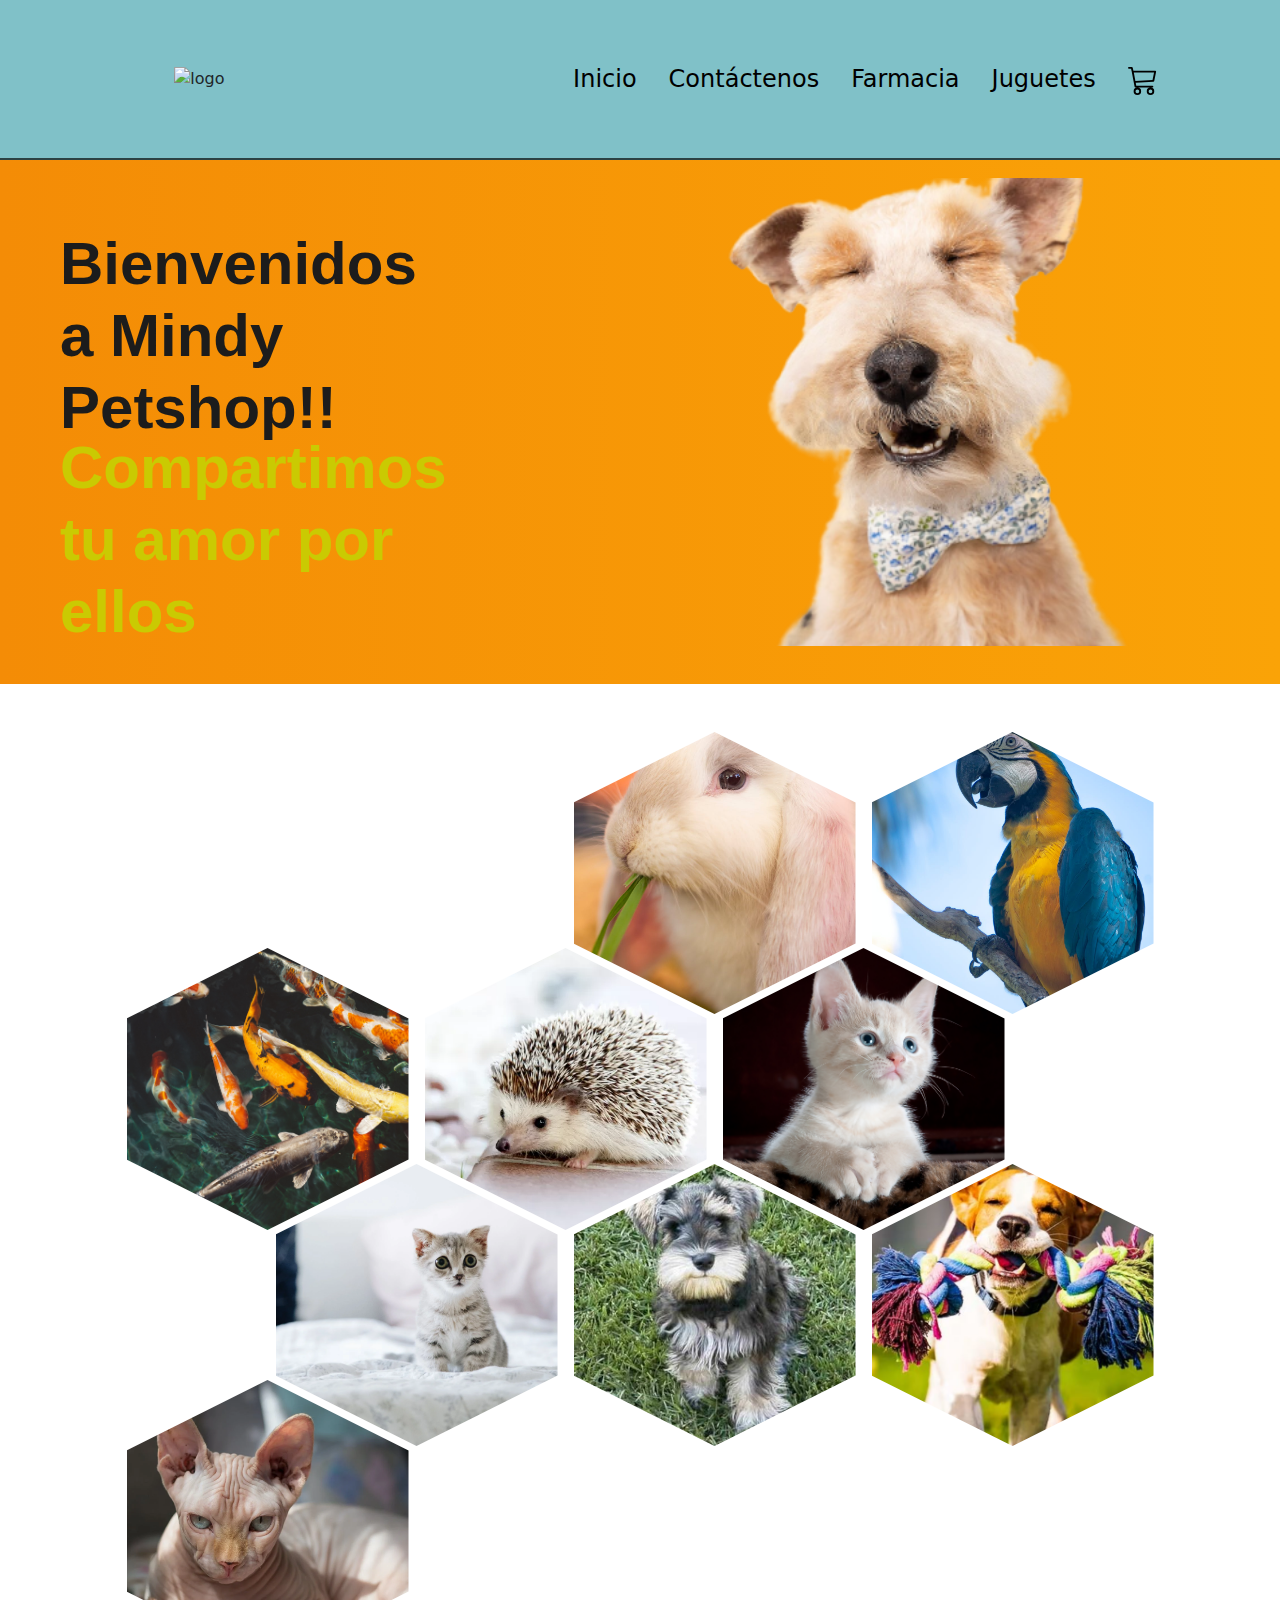
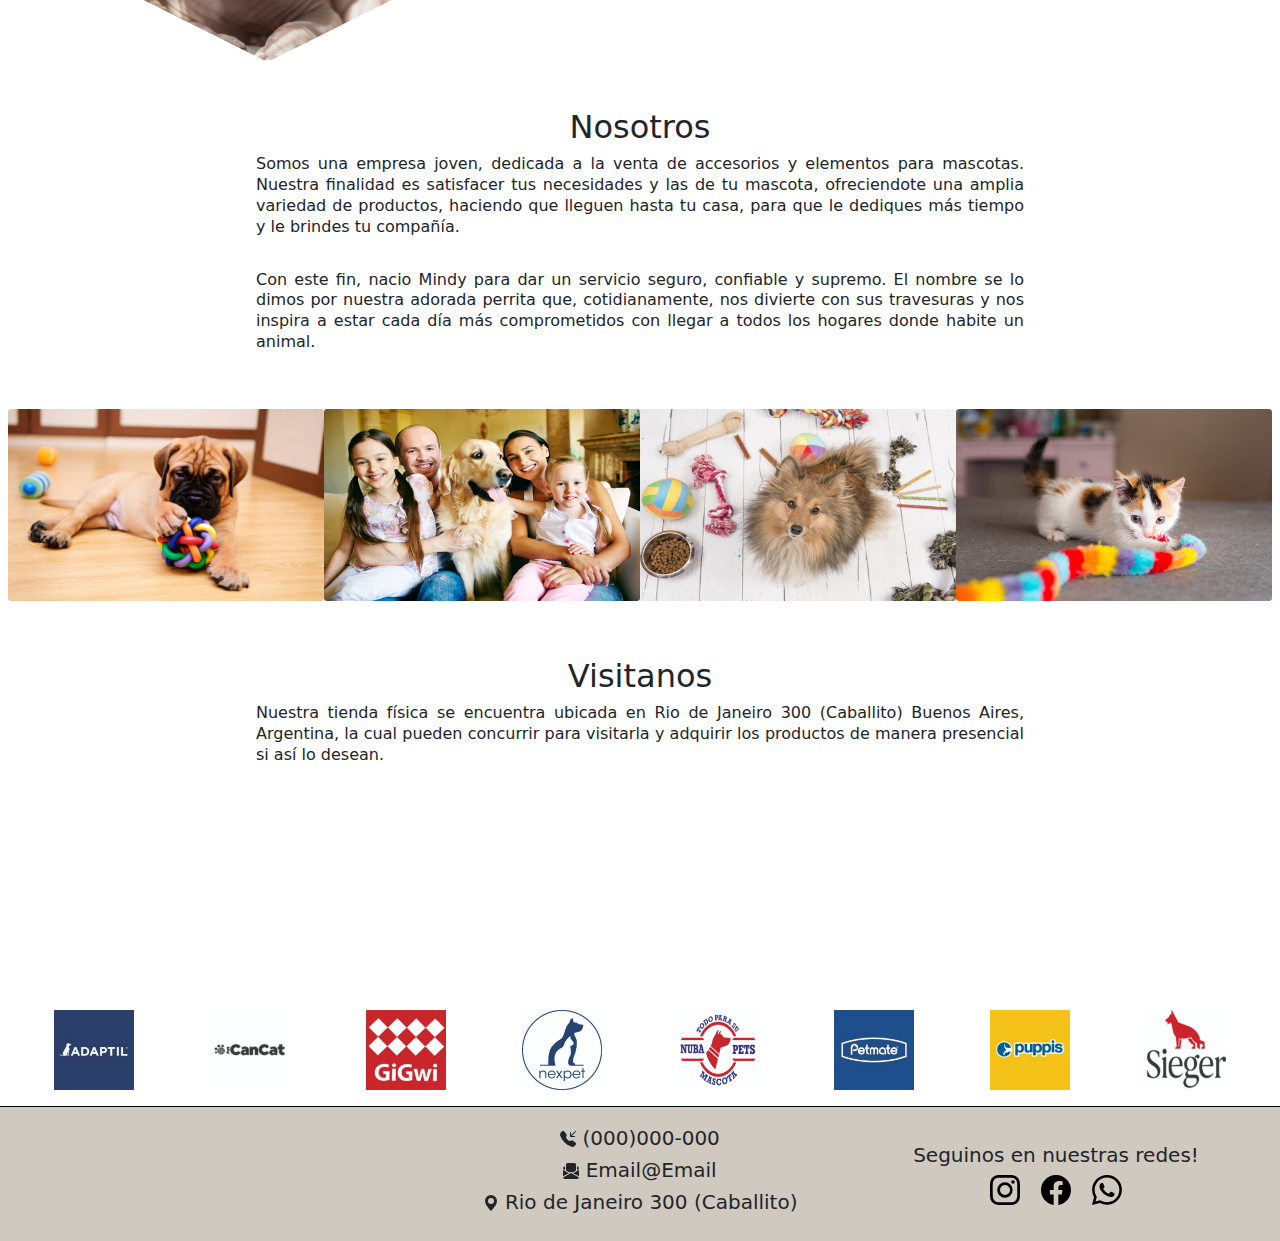
==== commit 199872b5: "modificacion 19hs" ====
--- a/html/index.html
+++ b/html/index.html
@@ -92,38 +92,32 @@
          <div class="galeria-item">
             <img class="img-index" src="../img/gatosiames" alt="foto-conej">
          </div>
-         <!-- <div class="galeria-item">
-            <img class="img-index" src="../img/sc.jpg" alt="foto-conej">
-         </div>
-         <div class="galeria-item">
-            <img class="img-index" src="../img/pexels-samer-daboul-1216482" alt="foto-conej">
-         </div>
-         <div class="galeria-item">
-            <img class="img-index" src="../img/gatosiames" alt="foto-conej">
-         </div> -->
       </div>
 
       <div class="contedor_nosotros_visitas">
+         
          <div class="contenedor_nosotros">
             <div class="txt_nosotros">
+
                <h2 class="pt-5">Nosotros</h2>
+               
                <p class="contenido_texto">
-                  Somos una Empresa joven, dedicada a la venta de accesorios y elementos para mascotas.
+                  Somos una empresa joven, dedicada a la venta de accesorios y elementos para mascotas. Nuestra finalidad es satisfacer tus necesidades y las de tu mascota, ofreciendote una amplia variedad
+                  de productos,
+                  haciendo que lleguen hasta tu casa, para que le dediques más tiempo y le brindes tu compañía.
                </p>
                <p class="contenido_texto">
-                  Nuestra finalidad es satisfacer tus necesidades y las de tu mascota, ofreciendote una amplia variedad
-                  de productos,
-                  que hacemos que lleguen hasta tu casa, para que le dediques más tiempo y le brindes tu compañía.
-               </p>
-               <p class="contenido_texto">
-                  Con este fin, nacio Mindy para dar un servicio confiable y supremo. El nombre se lo dimos por nuestra
+                  
+               </p>
+               <p class="contenido_texto mb-5">
+                  Con este fin, nacio Mindy para dar un servicio seguro, confiable y supremo. El nombre se lo dimos por nuestra
                   adorada perrita que,
                   cotidianamente, nos divierte con sus travesuras y nos inspira a estar cada día más comprometidos
                   con llegar a todos los hogares donde habite un animal.
                </p>
             </div>
          </div>
-         <div class="contenedor_img d-flex row">
+         <div class="contenedor_img d-flex">
             <img src="../img/jugar-perro-casa-768x510.jpg" alt="mascota_jugando" class="img_mascota_jugando">
             <img src="../img/perro-con-familia.jpg" alt="imagen_familia" class="img_mascota_jugando">
             <img src="../img/perro-juguetes-mirando-arriba.jpg" alt="mascota" class="img_mascota_jugando">
@@ -131,9 +125,9 @@
          </div>
 
          <div class="contenedor_visitanos">
-            <div class="txt_visitanos">
+            <div class="txt_visitanos mt-5">
                <h2>Visitanos</h2>
-               <p class="contenido_texto">
+               <p class="contenido_texto mb-5">
                   Nuestra tienda física se encuentra ubicada en Rio de Janeiro 300 (Caballito) Buenos Aires, Argentina,
                   la cual pueden
                   concurrir para visitarla y adquirir los productos de manera presencial si así lo desean.
@@ -146,6 +140,17 @@
    </div>
 
       <div id="map"></div>
+
+      <div class= "contenedor_marcas">
+         <img src="../img/logo_adaptil.jpg" alt="logo_adaptil" class="img_marcas">
+         <img src="../img/logo_cancat.png" alt="logo_cancat" class="img_marcas">
+         <img src="../img/logo_gigwi.png" alt="logo_gigwi" class="img_marcas">
+         <img src="../img/logo_netpet.png" alt="logo_netpet" class="img_marcas">
+         <img src="../img/logo_nuba.png" alt="logo_nuba" class="img_marcas">
+         <img src="../img/logo_petmate.jpg" alt="logo_petmate" class="img_marcas">
+         <img src="../img/logo_puppis.jpg" alt="logo_puppis" class="img_marcas">
+         <img src="../img/logo_sieger_blanco.png" alt="logo_sieger_blanco" class="img_marcas">
+         </div>
    </main>
 
    <!-- FOOTER -->
--- a/css/style.css
+++ b/css/style.css
@@ -57,6 +57,11 @@
 .general_main{
     display: flex;
     flex-direction: column;
+    background-image: url(../img/fondomainn);
+}
+
+main{
+    background-image: url(../img/fondomainn);
 }
 
 .contenedorPadre {
@@ -150,19 +155,6 @@
 }
 
 
-/* .galeriaa{
-    width: 85%;
-    max-width: 1624px;
-    margin-left: auto;
-    margin-right: auto;
-    background-color: blue;
-    display: grid;
-    grid-template-columns: repeat(auto-fit, 133px);
-    grid-auto-rows: 200px;
-    justify-content: center;
-    gap: 1rem;
-} */
-
 .galeria-item {
     clip-path: polygon(50% 0%, 100% 25%, 100% 75%, 50% 100%, 0% 75%, 0% 25%);
     grid-column: span 2;
@@ -266,30 +258,36 @@
 
 /* MAIN DOLORES */
 
-/* / .contedor_nosotros_visitas{
-    height: 30rem;
-    display: flex;
-    flex-direction: column;
-    align-items: center;
+.contenedor_marcas{
+    width: 100%;
+    height: 7rem;
+    display: flex;
+    justify-content: space-around;
+    padding:1rem
+
+}
+.img_marcas{
+    height: 100% ;
+}
+
+.contenedor_nosotros, .contenedor_visitanos{
+    display: flex;
     justify-content: center;
-} / */
-.contenedor_nosotros, .contenedor_visitanos{
-    display: flex;
-    justify-content: center;
-    align-items: center;
+    align-items: center;
+    text-align: justify;
 } 
 
 .txt_nosotros, .txt_visitanos{
-    width: 60%;
-    padding: 3rem; 
+    width: 60%; 
+    display:flex;
+    justify-content:center;
+    flex-direction: column;
     text-align: center;
-
-
-}
+}
+
 .contenido_texto{
     text-align: justify;
     line-height: 1.3;
-    margin-top: 1rem;
 }
 .contenedor_img{
     display: flex;
@@ -302,7 +300,7 @@
     height: 12rem;
     width: 20rem;
     border-radius: 0.2rem;
-    padding: 1rem;
+    padding: rem;
 }
 /* / .img_mascota_jugando :hover{
 } */ 
@@ -342,13 +340,15 @@
 
 /* FARMACIA */
 
-.main_farmacia{
+/* .main_farmacia{
     background-color:rgb(228, 212, 185) ;
-}
-
-/* .container-farmacia {
-    display: flex;
+    
 } */
+
+.container-farmacia {
+    display: flex;
+    background-image: url(../img/fondomainn);
+}
 
 .titulo-pagina-farmacia {
     text-align: center;
@@ -362,12 +362,11 @@
     /*PREGUNTAR MEDIDA*/
 }
 
-
-
 /* JUGUETES */
 
 .main_juguetes{
-    background-color:rgb(228, 212, 185) 
+    background-color:rgb(228, 212, 185);
+    background-image: url(../img/fondomainn);
 }
 
 .container-juguetes {
@@ -404,6 +403,8 @@
     transition: all 1s;
     margin: 1rem;
     margin-bottom: 2rem;
+    background: none;
+    backdrop-filter: blur(10px);
 }
 
 .card:hover {
@@ -435,6 +436,7 @@
 .main-carrito {
     /* background-color:rgb(228, 212, 185) ; */
     min-height: 70vh;
+    background-image: url(../img/fondomainn);
 }
 
 /* DETALLES */
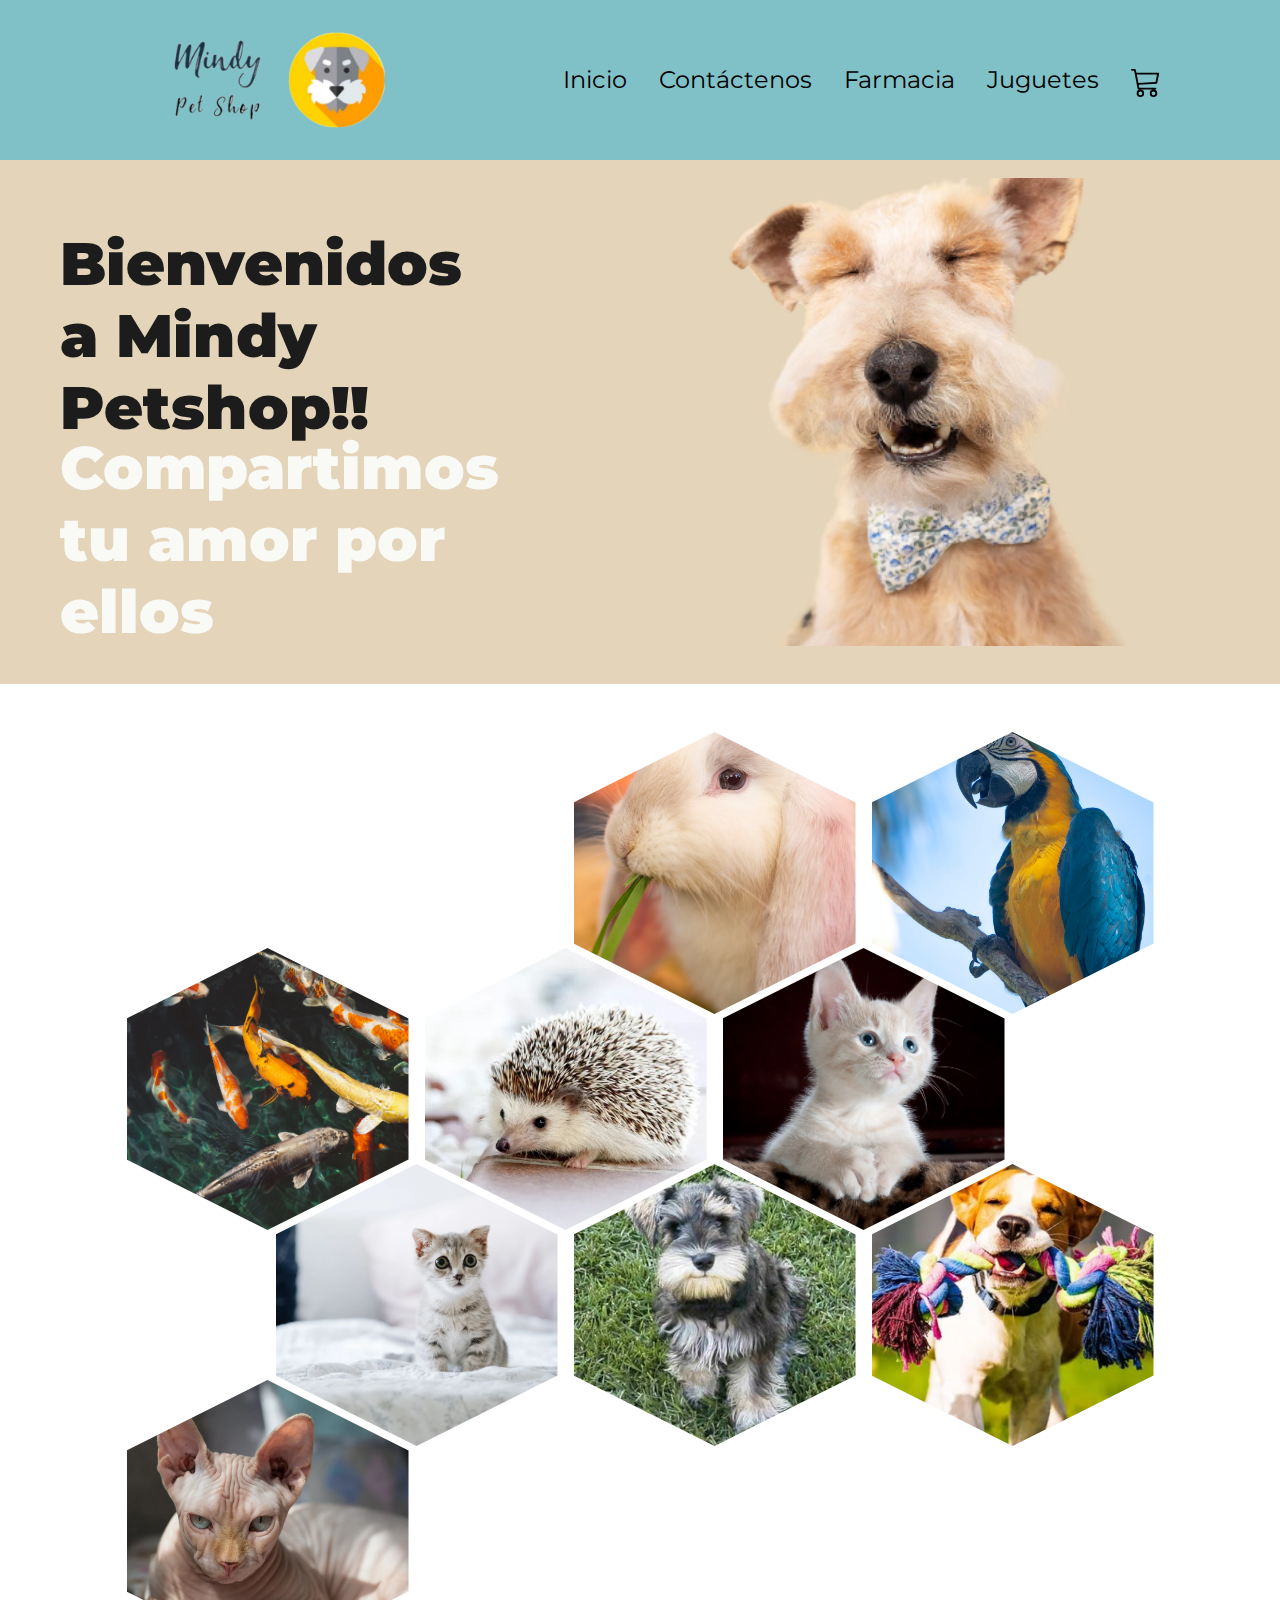
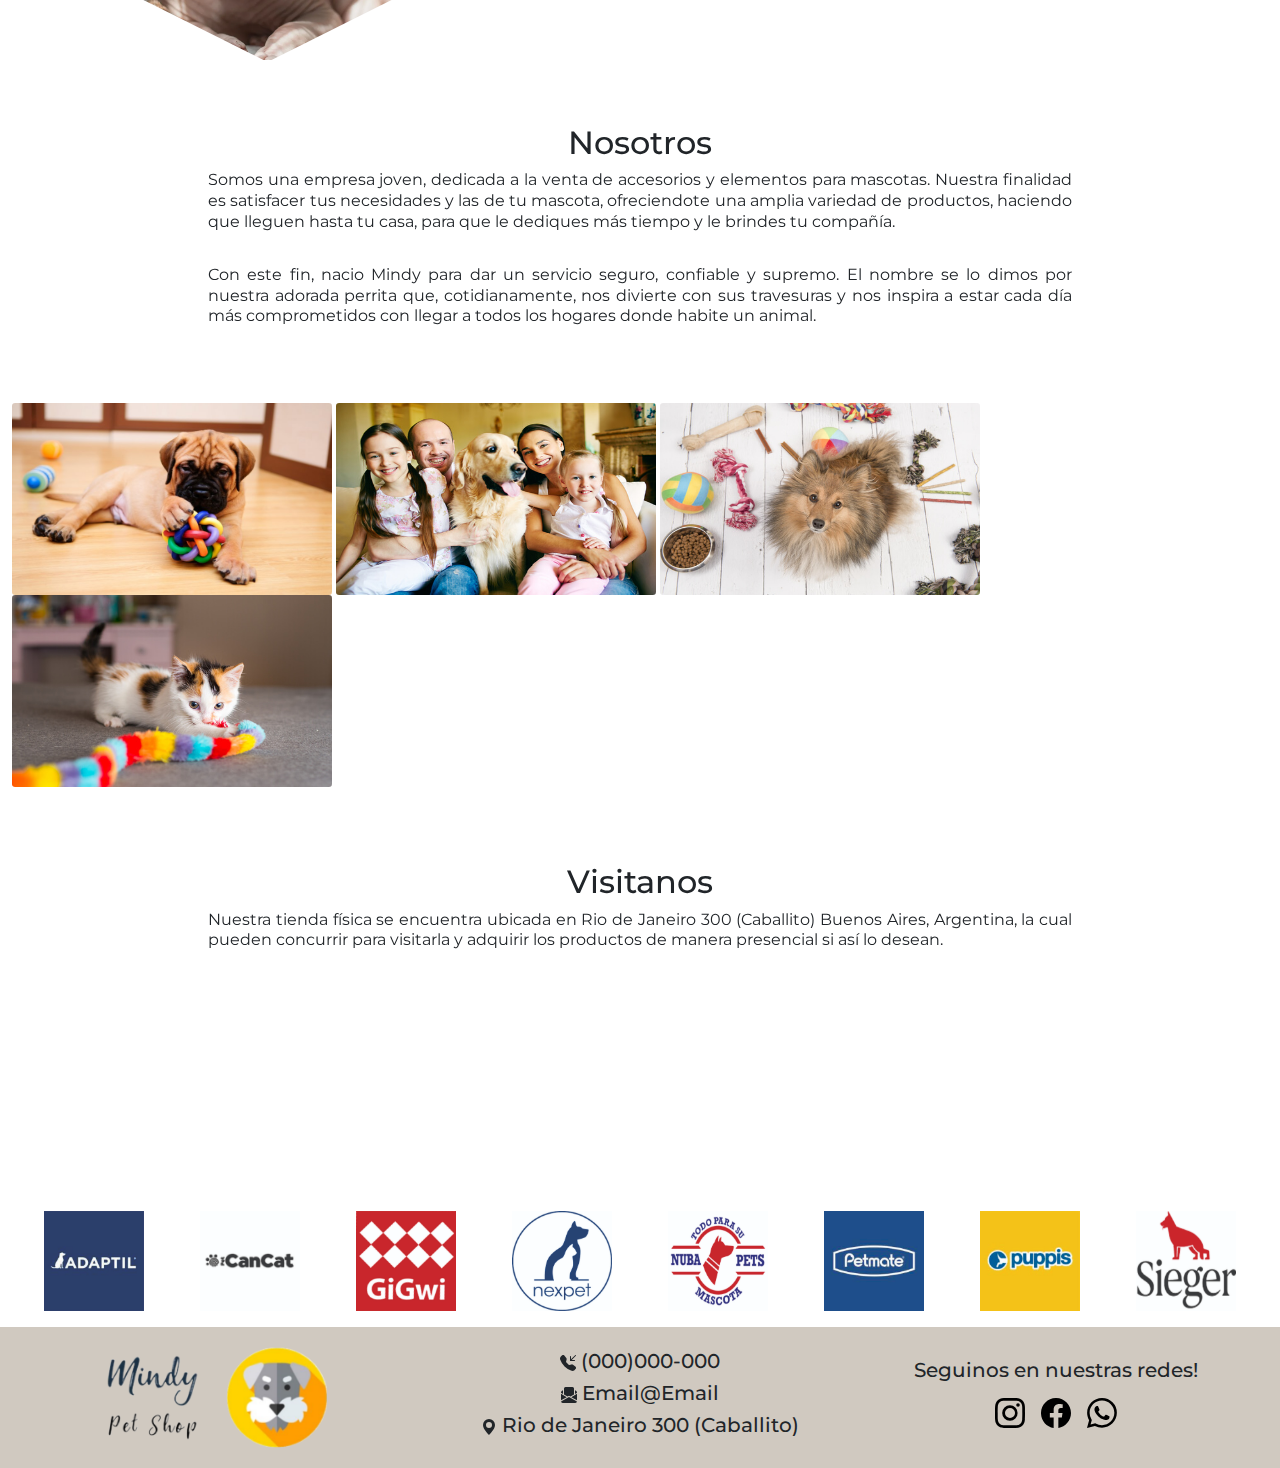
==== commit bc21992a: "final" ====
--- a/html/index.html
+++ b/html/index.html
@@ -6,9 +6,7 @@
    <meta http-equiv="X-UA-Compatible" content="IE=edge">
    <meta name="viewport" content="width=device-width, initial-scale=1.0">
    <link rel="stylesheet" href="https://cdn.jsdelivr.net/npm/bootstrap@5.2.0-beta1/dist/css/bootstrap.min.css">
-   <link rel="stylesheet" href="https://cdn.jsdelivr.net/npm/bootstrap@5.2.0-beta1/dist/js/bootstrap.bundle.min.js">
-   <link href="https://fonts.googleapis.com/css2?family=Secular+One&family=Signika+Negative:wght@700&display=swap"
-      rel="stylesheet">
+<link href="https://fonts.googleapis.com/css2?family=Montserrat:ital,wght@0,100;0,200;0,300;0,800;1,300;1,500&display=swap" rel="stylesheet">
    <link rel="shortcut icon" href="../img/favdog.ico" type="image/x-icon">
    <link rel="stylesheet" href="../css/style.css">
    <link rel="stylesheet" href="https://unpkg.com/leaflet@1.8.0/dist/leaflet.css"
@@ -20,7 +18,7 @@
 <body>
    <header>
       <img class="logo" src="../img/minpet.png" alt="logo">
-      <nav class="navbar navbar-expand-lg navbar-light">
+      <nav class="navbar navbar-expand-lg navbardesktop navbar-light">
          <div class="container-fluid">
 
             <button class="navbar-toggler" type="button" data-bs-toggle="collapse" data-bs-target="#navbarNavAltMarkup"
@@ -42,6 +40,40 @@
             </div>
          </div>
       </nav>
+      <nav class="navbar navbarmobile">
+         <div class="container-fluid">
+           <button class="navbar-toggler" type="button" data-bs-toggle="offcanvas" data-bs-target="#offcanvasNavbar" aria-controls="offcanvasNavbar">
+             <span class="navbar-toggler-icon"></span>
+           </button>
+           <div class="offcanvas offcanvas-end" tabindex="-1" id="offcanvasNavbar" aria-labelledby="offcanvasNavbarLabel">
+             <div class="offcanvas-header">
+               <h5 class="offcanvas-title" id="offcanvasNavbarLabel">Mindy Petshop</h5>
+               <button type="button" class="btn-close" data-bs-dismiss="offcanvas" aria-label="Close"></button>
+             </div>
+             <div class="offcanvas-body">
+               <ul class="navbar-nav justify-content-end flex-grow-1 pe-3">
+                 <li class="nav-item">
+                   <a class="nav-link active" aria-current="page" href="#">Inicio</a>
+                 </li>
+                 <li class="nav-item">
+                   <a class="nav-link" href="./contacto.html">Contacto</a>
+                 </li>
+                 <li class="nav-item">
+                     <a class="nav-link" href="./farmacia.html">Farmacia</a>
+                   </li>
+                   <li class="nav-item">
+                     <a class="nav-link" href="./juguetes.html">Juguetes</a>
+                   </li>
+                   <li class="nav-item">
+                     <a class="nav-link" href="./carrito.html"><svg xmlns="http://www.w3.org/2000/svg" width="30" height="30" fill="currentColor" class="bi bi-cart3" viewBox="0 0 16 16">
+                         <path d="M0 1.5A.5.5 0 0 1 .5 1H2a.5.5 0 0 1 .485.379L2.89 3H14.5a.5.5 0 0 1 .49.598l-1 5a.5.5 0 0 1-.465.401l-9.397.472L4.415 11H13a.5.5 0 0 1 0 1H4a.5.5 0 0 1-.491-.408L2.01 3.607 1.61 2H.5a.5.5 0 0 1-.5-.5zM3.102 4l.84 4.479 9.144-.459L13.89 4H3.102zM5 12a2 2 0 1 0 0 4 2 2 0 0 0 0-4zm7 0a2 2 0 1 0 0 4 2 2 0 0 0 0-4zm-7 1a1 1 0 1 1 0 2 1 1 0 0 1 0-2zm7 0a1 1 0 1 1 0 2 1 1 0 0 1 0-2z"/>
+                     </svg></a>
+                   </li>
+               </ul>
+             </div>
+           </div>
+         </div>
+       </nav>
    </header>
 
    <!-- CUERPO -->
@@ -49,108 +81,128 @@
    <main>
       <div class="general_main">
 
-      <div class="contenedorPadre">
-         <div class="contenedorSecundario">
-            <div class="contenedor-bienvenido">
-               <h1>Bienvenidos a Mindy Petshop!!</h1>
-               <h2>Compartimos tu amor por ellos</h2>
-            </div>
-            <div class="contenedor-img">
-               <img class="img-index" src="../img/perro-bienvenida-removebg-preview.png" alt="">
-            </div>
+         <div class="contenedorPadre">
+            <div class="contenedorSecundario">
+               <div class="contenedor-bienvenido">
+                  <h1>Bienvenidos a Mindy Petshop!!</h1>
+                  <h2>Compartimos tu amor por ellos</h2>
+               </div>
+               <div class="contenedor-img">
+                  <img class="img-index" src="../img/perro-bienvenida-removebg-preview.png" alt="">
+               </div>
+            </div>
+         </div>
+         <div class="galeria">
+
+            <div class="galeria-item">
+               <img class="img-index" src="../img/pexels-anna-shvets-4588065" alt="foto-conej">
+            </div>
+            <div class="galeria-item">
+               <img class="img-index" src="../img/pexels-photo-8864343" alt="foto-conej">
+            </div>
+            <div class="galeria-item">
+               <img class="img-index" src="../img/pexels-photo-2078772" alt="foto-conej">
+            </div>
+            <div class="galeria-item">
+               <img class="img-index" src="../img/pexels-fox-213399" alt="foto-conej">
+            </div>
+            <div class="galeria-item">
+               <img class="img-index" src="../img/erizo" alt="foto-conej">
+            </div>
+            <div class="galeria-item">
+               <img class="img-index" src="../img/pexels-pixabay-45201" alt="foto-conej">
+            </div>
+            <div class="galeria-item">
+               <img class="img-index" src="../img/pexels-photo-2061057" alt="foto-conej">
+            </div>
+            <div class="galeria-item">
+               <img class="img-index" src="../img/sc.jpg" alt="foto-conej">
+            </div>
+            <div class="galeria-item">
+               <img class="img-index" src="../img/perritojugando.JPG" alt="foto-conej">
+            </div>
+            <div class="galeria-item">
+               <img class="img-index" src="../img/gatosiames" alt="foto-conej">
+            </div>
+         </div>
+
+         <div class="contedor_nosotros_visitas">
+
+            <div class="contenedor_nosotros">
+               <div class="txt_nosotros">
+
+                  <h2 class="pt-5">Nosotros</h2>
+
+                  <p class="contenido_texto">
+                     Somos una empresa joven, dedicada a la venta de accesorios y elementos para mascotas. Nuestra
+                     finalidad es satisfacer tus necesidades y las de tu mascota, ofreciendote una amplia variedad
+                     de productos,
+                     haciendo que lleguen hasta tu casa, para que le dediques más tiempo y le brindes tu compañía.
+                  </p>
+                  <p class="contenido_texto">
+
+                  </p>
+                  <p class="contenido_texto mb-5">
+                     Con este fin, nacio Mindy para dar un servicio seguro, confiable y supremo. El nombre se lo dimos
+                     por nuestra
+                     adorada perrita que,
+                     cotidianamente, nos divierte con sus travesuras y nos inspira a estar cada día más comprometidos
+                     con llegar a todos los hogares donde habite un animal.
+                  </p>
+               </div>
+            </div>
+            <div class="contenedor-carousel">
+               <div id="carouselExampleSlidesOnly" class="carousel slide p-1" data-bs-ride="carousel"
+                  class="img_mascota_jugando">
+                  <div class="carousel-inner">
+                     <div class="carousel-item active">
+                        <img src="../img/jugar-perro-casa-768x510.jpg" alt="mascota_jugando"
+                           class="img_mascota_jugando">
+                        <img src="../img/perro-con-familia.jpg" alt="imagen_familia" class="img_mascota_jugando">
+                        <img src="../img/perro-juguetes-mirando-arriba.jpg" alt="mascota" class="img_mascota_jugando">
+                        <img src="../img/gato-hilo.jpg" alt="mascota" class="img_mascota_jugando">
+                     </div>
+                     <div class="carousel-item">
+                        <img src="../img/1-piscina-en-casa.jpg" alt="..." class="img_mascota_jugando">
+                        <img src="../img/2-juguetes-interactivos-para-perros.jpg" alt="..." class="img_mascota_jugando">
+                        <img src="../img/4-perritos.png" alt="..." class="img_mascota_jugando">
+                        <img src="../img/7- ejercicios-puedes-hacer-con-tu-gato.jpg" alt="..."
+                           class="img_mascota_jugando">
+                     </div>
+                  </div>
+               </div>
+            </div>
+
+            <div class="contenedor_visitanos">
+               <div class="txt_visitanos mt-5">
+                  <h2>Visitanos</h2>
+                  <p class="contenido_texto mb-5">
+                     Nuestra tienda física se encuentra ubicada en Rio de Janeiro 300 (Caballito) Buenos Aires,
+                     Argentina,
+                     la cual pueden
+                     concurrir para visitarla y adquirir los productos de manera presencial si así lo desean.
+                  </p>
+               </div>
+
+            </div>
+
+         </div>
+
+
+
+         <div id="map"></div>
+
+         <div class="contenedor_marcas">
+            <img src="../img/logo_adaptil.jpg" alt="logo_adaptil" class="img_marcas">
+            <img src="../img/logo_cancat.png" alt="logo_cancat" class="img_marcas">
+            <img src="../img/logo_gigwi.png" alt="logo_gigwi" class="img_marcas">
+            <img src="../img/logo_netpet.png" alt="logo_netpet" class="img_marcas">
+            <img src="../img/logo_nuba.png" alt="logo_nuba" class="img_marcas">
+            <img src="../img/logo_petmate.jpg" alt="logo_petmate" class="img_marcas">
+            <img src="../img/logo_puppis.jpg" alt="logo_puppis" class="img_marcas">
+            <img src="../img/logo_sieger_blanco.png" alt="logo_sieger_blanco" class="img_marcas">
          </div>
       </div>
-      <div class="galeria">
-
-         <div class="galeria-item">
-            <img class="img-index" src="../img/pexels-anna-shvets-4588065" alt="foto-conej">
-         </div>
-         <div class="galeria-item">
-            <img class="img-index" src="../img/pexels-photo-8864343" alt="foto-conej">
-         </div>
-         <div class="galeria-item">
-            <img class="img-index" src="../img/pexels-photo-2078772" alt="foto-conej">
-         </div>
-         <div class="galeria-item">
-            <img class="img-index" src="../img/pexels-fox-213399" alt="foto-conej">
-         </div>
-         <div class="galeria-item">
-            <img class="img-index" src="../img/erizo" alt="foto-conej">
-         </div>
-         <div class="galeria-item">
-            <img class="img-index" src="../img/pexels-pixabay-45201" alt="foto-conej">
-         </div>
-         <div class="galeria-item">
-            <img class="img-index" src="../img/pexels-photo-2061057" alt="foto-conej">
-         </div>
-         <div class="galeria-item">
-            <img class="img-index" src="../img/sc.jpg" alt="foto-conej">
-         </div>
-         <div class="galeria-item">
-            <img class="img-index" src="../img/perritojugando.JPG" alt="foto-conej">
-         </div>
-         <div class="galeria-item">
-            <img class="img-index" src="../img/gatosiames" alt="foto-conej">
-         </div>
-      </div>
-
-      <div class="contedor_nosotros_visitas">
-         
-         <div class="contenedor_nosotros">
-            <div class="txt_nosotros">
-
-               <h2 class="pt-5">Nosotros</h2>
-               
-               <p class="contenido_texto">
-                  Somos una empresa joven, dedicada a la venta de accesorios y elementos para mascotas. Nuestra finalidad es satisfacer tus necesidades y las de tu mascota, ofreciendote una amplia variedad
-                  de productos,
-                  haciendo que lleguen hasta tu casa, para que le dediques más tiempo y le brindes tu compañía.
-               </p>
-               <p class="contenido_texto">
-                  
-               </p>
-               <p class="contenido_texto mb-5">
-                  Con este fin, nacio Mindy para dar un servicio seguro, confiable y supremo. El nombre se lo dimos por nuestra
-                  adorada perrita que,
-                  cotidianamente, nos divierte con sus travesuras y nos inspira a estar cada día más comprometidos
-                  con llegar a todos los hogares donde habite un animal.
-               </p>
-            </div>
-         </div>
-         <div class="contenedor_img d-flex">
-            <img src="../img/jugar-perro-casa-768x510.jpg" alt="mascota_jugando" class="img_mascota_jugando">
-            <img src="../img/perro-con-familia.jpg" alt="imagen_familia" class="img_mascota_jugando">
-            <img src="../img/perro-juguetes-mirando-arriba.jpg" alt="mascota" class="img_mascota_jugando">
-            <img src="../img/gato-hilo.jpg" alt="mascota" class="img_mascota_jugando">
-         </div>
-
-         <div class="contenedor_visitanos">
-            <div class="txt_visitanos mt-5">
-               <h2>Visitanos</h2>
-               <p class="contenido_texto mb-5">
-                  Nuestra tienda física se encuentra ubicada en Rio de Janeiro 300 (Caballito) Buenos Aires, Argentina,
-                  la cual pueden
-                  concurrir para visitarla y adquirir los productos de manera presencial si así lo desean.
-               </p>
-            </div>
-            
-         </div>
-      </div>
-
-   </div>
-
-      <div id="map"></div>
-
-      <div class= "contenedor_marcas">
-         <img src="../img/logo_adaptil.jpg" alt="logo_adaptil" class="img_marcas">
-         <img src="../img/logo_cancat.png" alt="logo_cancat" class="img_marcas">
-         <img src="../img/logo_gigwi.png" alt="logo_gigwi" class="img_marcas">
-         <img src="../img/logo_netpet.png" alt="logo_netpet" class="img_marcas">
-         <img src="../img/logo_nuba.png" alt="logo_nuba" class="img_marcas">
-         <img src="../img/logo_petmate.jpg" alt="logo_petmate" class="img_marcas">
-         <img src="../img/logo_puppis.jpg" alt="logo_puppis" class="img_marcas">
-         <img src="../img/logo_sieger_blanco.png" alt="logo_sieger_blanco" class="img_marcas">
-         </div>
    </main>
 
    <!-- FOOTER -->
--- a/css/style.css
+++ b/css/style.css
@@ -2,6 +2,7 @@
     margin: 0%;
     padding: 0%;
     box-sizing: border-box;
+    font-family: 'Montserrat', sans-serif;
 }
 
 /* Encabezado */
@@ -12,21 +13,20 @@
     justify-content: space-around;
     background-color: rgb(128, 193, 200);
     height: 10rem;
-    border-bottom: 2px solid rgba(0, 0, 0, 0.658);
-    /* box-shadow: 0 10px 17px -5px #000000; */
-    
+
+
 }
 
 h1{
     font-size: 3rem;
-    transition: 1s;
-    
-}
-
-h1:hover{ 
+    transition: .5s;
+
+}
+
+h1:hover{
     color: rgb(black);
     font-size: 5rem;
-    transition: 1s;
+    transition: .5s;
 }
 
 nav a {
@@ -35,11 +35,11 @@
     text-decoration: none;
     border-radius: .5rem;
     margin-right: 2rem;
-    transition: all 1s;
+    transition: all .5s;
 }
 
 nav a:hover {
-    transition: all 1s;
+    transition: all .5s;
     background-color: rgb(255, 211, 0);
     color: black;
     padding: .5rem;
@@ -61,14 +61,17 @@
 }
 
 main{
-    background-image: url(../img/fondomainn);
+    background-position: center;
+    background-repeat: no-repeat;
+    background-attachment: fixed;
+    background-size: cover;
 }
 
 .contenedorPadre {
     width: 100%;
     padding: .5rem;
     font-family: 'Lucida Sans', 'Lucida Sans Regular', 'Lucida Grande', 'Lucida Sans Unicode', Geneva, Verdana, sans-serif;
-    background: linear-gradient(to left, #faa307, #f48c06);
+    background: rgb(228 212 185);
 }
 
 .contenedorSecundario {
@@ -97,7 +100,7 @@
 .contenedorPadre h2 {
     font-size: 60px;
     font-weight: 900;
-    color: rgb(202, 202, 2);
+    color: rgb(249, 249, 246);
     margin-top: -20px;
 }
 
@@ -118,6 +121,7 @@
     animation: movimiento_vector 6s ease-in-out infinite;
     transition: all 300ms;
 }
+
 
 @keyframes movimiento_vector {
     0% {
@@ -147,7 +151,7 @@
     display: grid;
     grid-template-columns: repeat(auto-fit, 133px);
     grid-auto-rows: 200px;
-    justify-content: center; 
+    justify-content: center;
     gap: 1rem;
     padding-bottom: 5rem;
     margin-top: 3rem;
@@ -193,6 +197,9 @@
         transform: scale(0);
         animation: none;
     }
+    .logo{
+        width: 30%;
+    }
 }
 
 @media screen and (min-width: 270px) and (max-width: 504px) {
@@ -208,6 +215,13 @@
         transform: scale(0);
         animation: none;
     }
+    .logo{
+        width: 50%;
+    }
+    .tabla{
+        width: 80vw;
+        margin: 0;
+    }
 }
 
 @media screen and (min-width: 505px) and (max-width: 685px) {
@@ -229,6 +243,9 @@
     .contenedor-img img {
         width: 500px;
     }
+    .logo{
+        width: 30%;
+    }
 }
 
 @media screen and (min-width: 863px) and (max-width: 1038px) {
@@ -260,14 +277,15 @@
 
 .contenedor_marcas{
     width: 100%;
-    height: 7rem;
+    height: 15%;
     display: flex;
     justify-content: space-around;
-    padding:1rem
+    padding:1rem;
+    flex-wrap: wrap ;
 
 }
 .img_marcas{
-    height: 100% ;
+    height: 100px ;
 }
 
 .contenedor_nosotros, .contenedor_visitanos{
@@ -275,21 +293,31 @@
     justify-content: center;
     align-items: center;
     text-align: justify;
-} 
-
+    backdrop-filter: blur(10px);
+    width: 70%;
+    padding: 1rem;
+    border-radius: .5rem;
+}
+.contedor_nosotros_visitas{
+    width: 100vw;
+    display: flex;
+    flex-direction: column;
+    align-items: center;
+}
 .txt_nosotros, .txt_visitanos{
-    width: 60%; 
+    width: 100%;
     display:flex;
     justify-content:center;
     flex-direction: column;
     text-align: center;
 }
+
 
 .contenido_texto{
     text-align: justify;
     line-height: 1.3;
 }
-.contenedor_img{
+.contenedor-carousel{
     display: flex;
     align-items: center;
     justify-content: space-evenly;
@@ -303,7 +331,7 @@
     padding: rem;
 }
 /* / .img_mascota_jugando :hover{
-} */ 
+} */
 
 
 /* CONTACTO */
@@ -316,10 +344,11 @@
     justify-content: start;
     align-items: center;
     margin-top: 5rem;
-    transition: all 1s
+    transition: all .5s
 }
 
 .contact_main {
+    background-image: url(../img/fondomainn);
     display: flex;
     flex-direction: column;
     align-items: center;
@@ -340,14 +369,14 @@
 
 /* FARMACIA */
 
-/* .main_farmacia{
-    background-color:rgb(228, 212, 185) ;
-    
-} */
+.main_farmacia{
+    background-image: url(../img/fondomainn);
+}
 
 .container-farmacia {
     display: flex;
-    background-image: url(../img/fondomainn);
+    flex-direction: column;
+    min-height: 30vh;
 }
 
 .titulo-pagina-farmacia {
@@ -367,10 +396,14 @@
 .main_juguetes{
     background-color:rgb(228, 212, 185);
     background-image: url(../img/fondomainn);
-}
-
+    min-height: 50vh;
+}
+#contenedorJuguete{
+    min-height: 30vh;
+}
 .container-juguetes {
     background-color: #F8F0DF;
+    min-height: 30vh;
     /*PREGUNTAR MEDIDA*/
 }
 
@@ -389,7 +422,7 @@
     display: flex;
     width: 100%;
     height: 50vh;
-    background-position: end;
+    /* background-position: end; */
 }
 
 
@@ -400,17 +433,19 @@
 }
 .card {
     transform: translateY(15px);
-    transition: all 1s;
+    transition: all .5s;
     margin: 1rem;
     margin-bottom: 2rem;
     background: none;
     backdrop-filter: blur(10px);
+    height: 35rem;
+    border-radius: .5rem;
 }
 
 .card:hover {
     box-shadow: 1rem 1rem rgba(68, 60, 60, 0.479);
-    transform: translateY(-15px);
-    transition: all 1s;
+    transform: translateY(-8px);
+    transition: all .5s;
     border-radius: .5rem;
 }
 
@@ -424,8 +459,15 @@
 }
 
 .card>img {
-    height: 15rem;
     object-fit: contain;
+    background-color: white;
+    border-radius: .5rem;
+}
+
+.card-body{
+    display: flex;
+    flex-direction: column;
+    justify-content: space-around;
 }
 
 
@@ -452,7 +494,7 @@
 }
 
 .img-detail {
-    width: 30rem;
+    width: 40%;
 }
 
 /* FOOTER */
@@ -464,7 +506,6 @@
     background-color: rgb(208, 201, 192);
     min-height: 15vh;
     padding: 1rem;
-    border-top: solid black 1px;
 }
 
 .logofooter {
@@ -492,26 +533,131 @@
 .aredsocial {
     margin: .5rem;
 }
-
-/* ....DAVID CSS... */
-
-/* .container-farmacia {
-    background-color: #F8F0DF;
-    min-height: 50vh;
-
-} */
-
-
-
-
-/* .card {
-    border-color: grey;
-    border-radius: 5px;
-    box-shadow: 0px -1px 21px 2px rgba(0, 0, 0, 0.49);
-    -webkit-box-shadow: 0px -1px 21px 2px rgba(0, 0, 0, 0.49);
-    -moz-box-shadow: 0px -1px 21px 2px rgba(0, 0, 0, 0.49);
-    min-height: 35rem;
-} */
-
-
-
+.btnBorrar{
+    background: none;
+    border: none;
+}
+
+.table{
+    background: none;
+    backdrop-filter: blur(10px);
+    border: 5px;
+}
+.contenedor-tabla{
+    display: flex;
+    width: 100vw;
+}
+
+.mini-card{
+    transform: translateY(15px);
+    transition: all .5s;
+    margin: 1rem;
+    margin-bottom: 2rem;
+    background: none;
+    backdrop-filter: blur(10px);
+    height: 20rem;
+    border-radius: .5rem;
+}
+.mini-card img{
+    height: 50%;
+    object-fit: contain;
+    background-color: white;
+}
+.main-detalles{
+    background-image: url(/img/fondomainn);
+}
+.mini-card:hover {
+    box-shadow: 1rem 1rem rgba(68, 60, 60, 0.479);
+    transform: translateY(-8px);
+    transition: all .5s;
+    border-radius: .5rem;
+}
+.card-detail{
+    padding: 2rem;
+    display: flex;
+    height: auto;
+}
+.container-detail{
+    padding-bottom: 5rem;
+}
+
+
+.card-detail button {
+    background-color: antiquewhite;
+    border-radius: 1rem;
+    width: 10rem;
+    margin-bottom: 1rem;
+}
+.card-detail a{
+    text-decoration: none;
+    color: black;
+}
+.titulo-detalles{
+    text-align: center;
+    height: 35vh;
+    color: white;
+    background-image: url(../img/perritojugando.JPG);
+    background-position: 75% 25%;
+    background-repeat: no-repeat;
+    background-size: cover;
+}
+.redes{
+    width: 18rem;
+    display: flex;
+    justify-content: center;
+}
+.btn{
+    background-color: rgb(228 212 185)!important;
+    color: black;
+    border: solid black ;
+}
+.carousel{
+    height: auto;
+}
+@media screen and (max-width:768px) {
+    footer{
+        flex-direction: column;
+        gap: 1rem;
+        justify-content :center;
+        align-items: center;
+    }
+    .datosfooter{
+        align-items: center;
+        justify-content: center;
+        text-align: center;
+    }
+    .redesfooter{
+        text-align: center;
+    }
+    .card img{
+        height: 50%;
+    }
+    .card{
+        height: auto;
+    }
+}
+
+@media screen and (max-width : 985px){
+    .navbardesktop {display: none!important;}
+}
+@media screen and (min-width : 985px){
+    .navbarmobile {display: none;}
+}
+.navbarmobile{
+    position: absolute;
+    background: none;
+    right: 3rem;
+}
+.navbarmobile button{
+    background-color: bisque;
+}
+
+@media screen and (max-width : 320px){
+    .logo{transform: translateX(-55%);}
+}
+.mini-container{
+    padding-bottom: 3rem;
+}
+@media screen and (max-width : 768px){
+    .mini-container{ display: none!important}
+}
